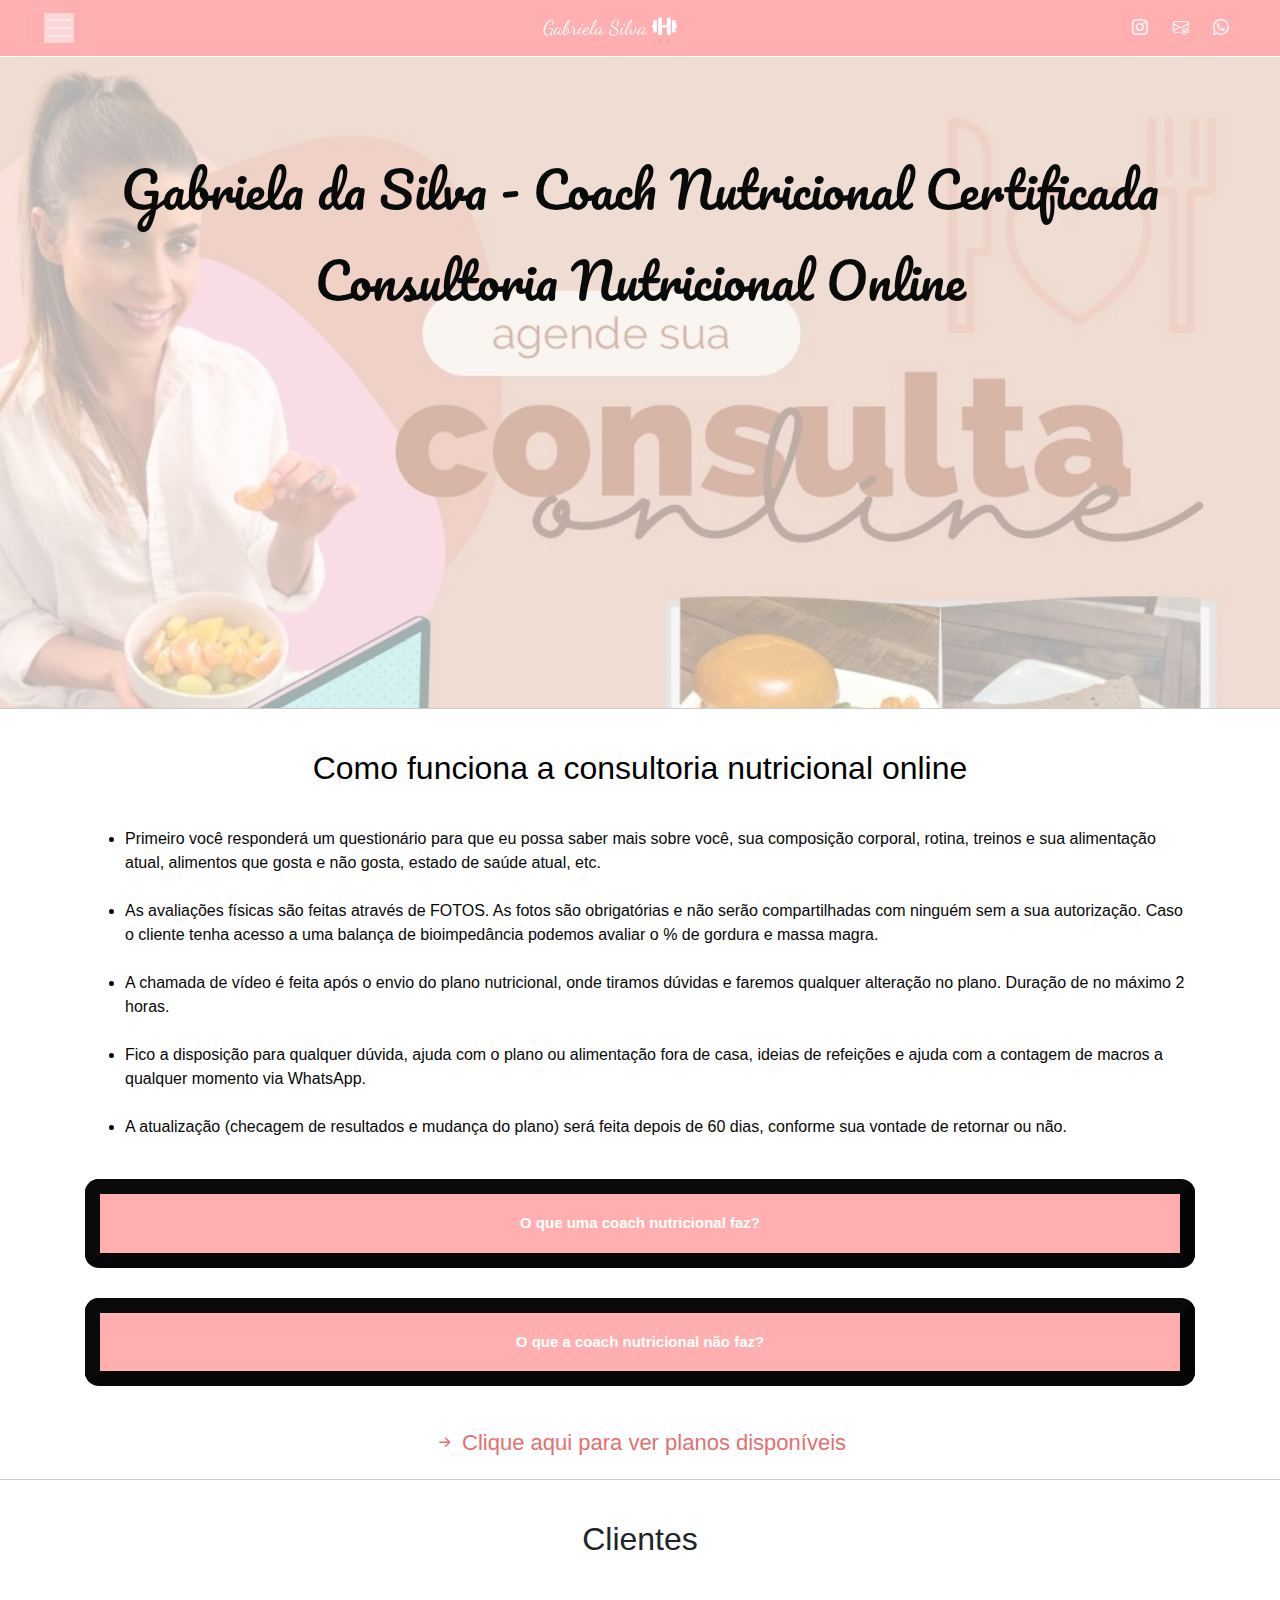
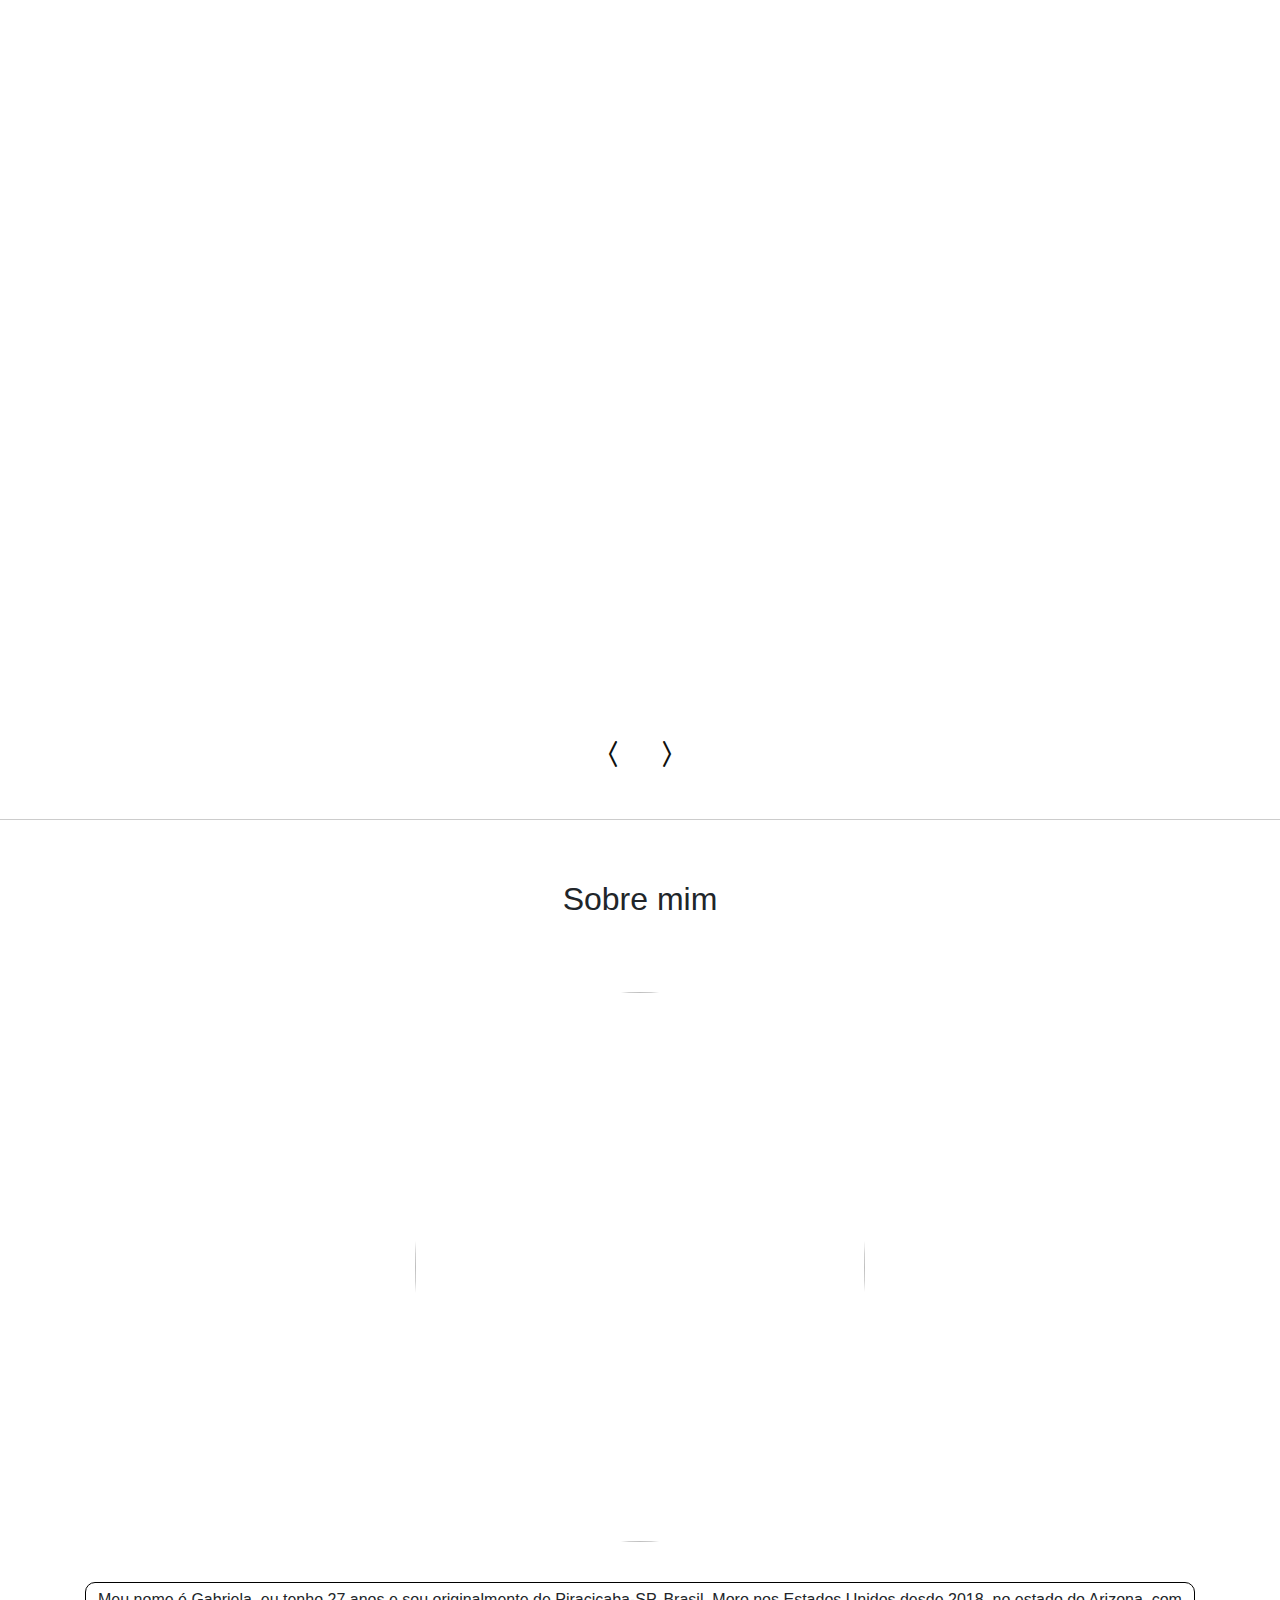
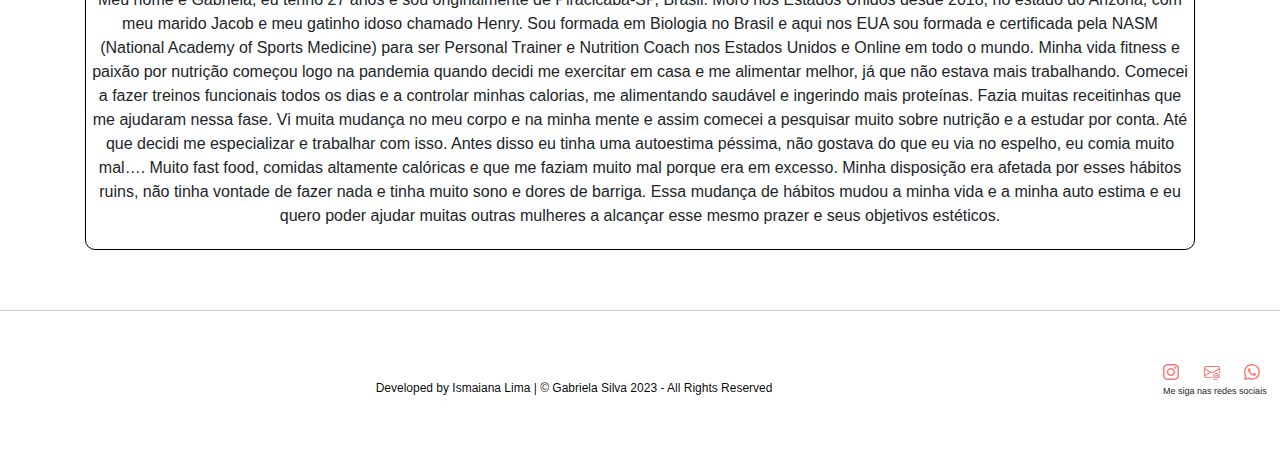
==== templates/index.html @ 866ae9b4 "photos, templates, styling updated" ====
<!DOCTYPE html>
<html lang="en">
<head>
    <meta charset="UTF-8">
    <meta http-equiv="X-UA-Compatible" content="IE=edge">
    <meta name="viewport" content="width=device-width, initial-scale=1.0">
    <title>Gabriela Silva</title>
    <link rel="stylesheet" href="https://stackpath.bootstrapcdn.com/bootstrap/4.3.1/css/bootstrap.min.css" integrity="sha384-ggOyR0iXCbMQv3Xipma34MD+dH/1fQ784/j6cY/iJTQUOhcWr7x9JvoRxT2MZw1T" crossorigin="anonymous">
    <link rel="stylesheet" href="/static/css/style.css">
    <link rel="stylesheet" href="https://cdn.jsdelivr.net/npm/bootstrap-icons@1.10.3/font/bootstrap-icons.css">
    <link rel="stylesheet" href="https://cdnjs.cloudflare.com/ajax/libs/font-awesome/5.15.3/css/all.min.css" />
    <link href="https://fonts.googleapis.com/css2?family=Pacifico&display=swap" rel="stylesheet">
    <link href="https://fonts.googleapis.com/css2?family=Dancing+Script&display=swap" rel="stylesheet">


    <script src="https://unpkg.com/@babel/standalone/babel.min.js"></script>
    <script src="https://unpkg.com/react@16/umd/react.development.js"></script>
    <script src="https://unpkg.com/react-dom@16/umd/react-dom.development.js"></script>
    <script src="https://unpkg.com/react-router-dom@5.2.0/umd/react-router-dom.js"></script>
    <script crossorigin src="https://cdnjs.cloudflare.com/ajax/libs/babel-standalone/6.26.0/babel.js"></script>

    <script src="https://cdn.jsdelivr.net/npm/bootstrap@5.3.0-alpha1/dist/js/bootstrap.min.js" integrity="sha384-mQ93GR66B00ZXjt0YO5KlohRA5SY2XofN4zfuZxLkoj1gXtW8ANNCe9d5Y3eG5eD" crossorigin="anonymous"></script>
    <script src="https://code.jquery.com/jquery-3.3.1.slim.min.js" integrity="sha384-q8i/X+965DzO0rT7abK41JStQIAqVgRVzpbzo5smXKp4YfRvH+8abtTE1Pi6jizo" crossorigin="anonymous"></script>
    <script src="https://cdn.jsdelivr.net/npm/popper.js@1.14.7/dist/umd/popper.min.js" integrity="sha384-UO2eT0CpHqdSJQ6hJty5KVphtPhzWj9WO1clHTMGa3JDZwrnQq4sF86dIHNDz0W1" crossorigin="anonymous"></script>
    <script src="https://cdn.jsdelivr.net/npm/bootstrap@4.3.1/dist/js/bootstrap.min.js" integrity="sha384-JjSmVgyd0p3pXB1rRibZUAYoIIy6OrQ6VrjIEaFf/nJGzIxFDsf4x0xIM+B07jRM" crossorigin="anonymous"></script>
    
    
    

</head>
<body>
    <div class="collapse" id="navbarToggleExternalContent">
        <div class="p-4"  style="background-color:#FFAFAF;">
          <h5 class="text-white h4">Menu</h5>
          <span class="text-muted">
          <ul class="navbar-nav">
            <li class="nav-item">
              <a class="nav-link" href="/">Home</a>
            </li>
            <li class="nav-item">
              <a class="nav-link" href="/consultoria">Consultoria</a>
            </li>
            <li class="nav-item">
                <a class="nav-link" href="/resultados">Resultados</a>
            </li>
          </ul>
    </span>
</div>
      </div>
      <nav class="navbar navbar-dark" style="margin-bottom: 100px; background-color: #FFAFAF; margin-bottom: 1px;">
       
        <div class="container-fluid">
          
          <button class="navbar-toggler" type="button" data-bs-toggle="collapse" data-bs-target="#navbarToggleExternalContent" aria-controls="navbarToggleExternalContent" aria-expanded="false" aria-label="Toggle navigation" style="background-color:#FFAFAF;">
          
            <span class="navbar-toggler-icon" style="background-color:#ffffff7e;"></span>
          </button>

          <div id="brand">Gabriela Silva <i class="fas fa-dumbbell"></i></div>

          <div id="contact">
            <a href="https://www.instagram.com/coachgabsilva/" style="margin-right: 20px;"><i class="bi bi-instagram"></i></a>
            <a href="mailto:coachgabrielasilva@gmail.com" style="margin-right: 20px;"><i class="bi bi-envelope-at"></i></a>
            <a href="https://api.whatsapp.com/send?phone=14808894642" style="margin-right: 20px;"><i class="bi bi-whatsapp"></i></a>
        </div>
        </div>
      </nav>



      <div class="homepage-introduction" style="position: relative;">
        <div class="homepage-introduction-bg"></div>
        <div id="home-page">
          <div id="homepage-introduction-title">
            <p>Gabriela da Silva - Coach Nutricional Certificada</p>
            <p>Consultoria Nutricional Online </p> 
          </div>
        </div>
      </div>
  
      <hr>


    <div class="container">

        <h2 style="text-align: center; color:rgb(0, 0, 0); margin-top: 40px; margin-bottom:40px;">Como funciona a consultoria nutricional online</h2>

        <p>
        <ul style="color:rgb(8, 8, 8);">

          <li>Primeiro você responderá um questionário para que eu possa saber mais sobre você, sua composição corporal, rotina, treinos e sua alimentação atual, 
          alimentos que gosta e não gosta, estado de saúde atual, etc.</li><br>

          <li>As avaliações físicas são feitas através de FOTOS. As fotos são obrigatórias e não serão compartilhadas com ninguém sem a sua autorização. 
          Caso o cliente tenha acesso a uma balança de bioimpedância podemos avaliar o % de gordura e massa magra.</li><br>


          <li>A chamada de vídeo é feita após o envio do plano nutricional, onde tiramos dúvidas e faremos qualquer alteração no plano. Duração de no máximo 2 horas.</li><br>

          
          <li>Fico a disposição para qualquer dúvida, ajuda com o plano ou alimentação fora de casa, ideias de refeições e ajuda com a contagem de macros a qualquer momento via WhatsApp.</li><br>

          
          <li>A atualização (checagem de resultados e mudança do plano) será feita depois de 60 dias, conforme sua vontade de retornar ou não.</li><br>


        </ul>
            </p>
        <button class="accordion"> O que uma coach nutricional faz?  </button>
        <div class="panel">
            <p style="color:rgb(0, 0, 0);">
              A coach nutricional organiza toda a sua alimentação de forma individualizada, com base em seus objetivos. 

              É construído um plano nutricional customizado com as quantidades de calorias, distribuição dos macronutrientes e micronutrientes, 
              quantidade de água e fibras individuais e organização das refeições para cada cliente. 
              
              A coach nutricional trabalha com educação alimentar, ajuda a fazer melhores escolhas na alimentação e a praticar o equilíbrio, 
              sem restrições alimentares. A coach nutricional também pode ajudar com ideias de refeições saudáveis e de baixas calorias, receitas, 
              contagem de macros em aplicativos, dicas de alimentos, lista de mercado e qualquer ajuda que você precisar com a sua dieta. 
              
            </p>
        </div>
    
  
    <button class="accordion" >O que a coach nutricional não faz? </button>
    <div class="panel">
        <p style="color:rgb(2, 2, 2);">Não trata de doenças, não prescreve medicação,
            suplementos e vitaminas.
        </p>
    </div>
    </div>
   

    <div id="plans" style="text-align: center; margin-top: 10px; font-size: 22px;">
      <i class="bi bi-arrow-right-short" style="color: #e47070;"></i> <a href="/consultoria" style="color:#e47070;">Clique aqui para ver planos disponíveis </a> 
  </div>

<hr>

<h2 style="text-align: center; margin-bottom: 90px; margin-top: 40px;">Clientes </h2>

<div class="image-container">
    <div class="slider">
      <div class="slide" style="background-image: url('static/img/client2.jpeg');"></div>
      <div class="slide" style="background-image: url('static/img/client5.jpeg');"></div>
      <div class="slide" style="background-image: url('static/img/client3.jpeg');"></div>
      <div class="slide" style="background-image: url('static/img/client4.jpeg');"></div>
      <div class="slide" style="background-image: url('static/img/client1.jpeg');"></div>
    </div>
    <div class="slider-controls">
        <button class="prev-slide"> <i class="bi bi-chevron-compact-left"></i></button>
        <button class="next-slide"> <i class="bi bi-chevron-compact-right"></i></button>
    </div>
  </div>
  
  <hr>
    
    <div class="container" style="text-align: center;">
       <h2 style="margin-bottom: 50px; margin-top: 60px;">Sobre mim</h2> <br>
       <img src="static/img/fruits.jpeg" id="aboutme-pic">
            <span id="aboutme-text">
            <p>Meu nome é Gabriela, eu tenho 27 anos e sou originalmente de Piracicaba-SP, Brasil. 
              Moro nos Estados Unidos desde 2018, no estado do Arizona, com meu marido Jacob e meu gatinho idoso chamado Henry. 
              Sou formada em Biologia no Brasil e aqui nos EUA sou formada e certificada pela NASM (National Academy of Sports Medicine) 
              para ser Personal Trainer e Nutrition Coach nos Estados Unidos e Online em todo o mundo.
               
              Minha vida fitness e paixão por nutrição começou logo na pandemia quando decidi me exercitar em casa e me alimentar melhor, já que não estava mais trabalhando. 
              Comecei a fazer treinos funcionais todos os dias e a controlar minhas calorias, me alimentando saudável e ingerindo mais proteínas. 
              Fazia muitas receitinhas que me ajudaram nessa fase. Vi muita mudança no meu corpo e na minha mente e assim comecei a pesquisar muito sobre nutrição e a estudar por conta.
               Até que decidi me especializar e trabalhar com isso. 
              Antes disso eu tinha uma autoestima péssima, não gostava do que eu via no espelho, eu comia muito mal…. 
              Muito fast food, comidas altamente calóricas e que me faziam muito mal porque era em excesso. Minha disposição era afetada por esses hábitos ruins, não tinha 
              vontade de fazer nada e tinha muito sono e dores de barriga. 
              
              Essa mudança de hábitos mudou a minha vida e a minha auto estima e eu quero poder ajudar muitas outras mulheres a alcançar esse mesmo prazer e seus objetivos estéticos.
              </p>
        </span>
            </div>
  
<hr> 

<footer>



  <div class="row justify-content-center align-items-center">
    <a href="http://ismaiana.com" class="text-center text-decoration-none" style="color :hsla(0, 0%, 0%, 0.992); margin-left: auto; font-size: 12px; "> Developed by Ismaiana Lima | © Gabriela Silva 2023 - All Rights Reserved </a>
  
    <div id="contact-footer" style="margin-left: auto; margin-right: 15px;">
      <a href="https://www.instagram.com/coachgabsilva/" style="margin-right: 20px;"><i class="bi bi-instagram"></i></a>
      <a href="mailto:coachgabrielasilva@gmail.com" style="margin-right: 20px;"><i class="bi bi-envelope-at"></i></a>
      <a href="https://api.whatsapp.com/send?phone=14808894642" style="margin-right: 20px;"><i class="bi bi-whatsapp"></i></a>
      <br>
      <p style="font-size: 9px;">Me siga nas redes sociais</p>
  </div>
  
  </div>
  
  </footer>


<script>

    const acc = document.getElementsByClassName("accordion");
    let i;
            
    for (i = 0; i < acc.length; i++) {
    const panel = acc[i].nextElementSibling;
    panel.style.display = "none";
            
    acc[i].addEventListener("click", function () {
    this.classList.toggle("active");
    if (panel.style.display === "block") {
        panel.style.display = "none";
    } else {
        panel.style.display = "block";
            }
        });
    }



   
</script>

<script src="/static/js/main.js"></script>

</body>
</html>
---- static/css/style.css ----
body {
  background-image: url('/static/img/background-body.jpg');
  background-repeat: no-repeat;
  background-size: cover;
  background-attachment: fixed;  
  }


.accordion {
    background-color: #FFAFAF;
    color: white;
    cursor: pointer;
    padding: 18px;
    width: 100%;
    border: none;
    text-align: center;
    outline: none;
    font-size: 15px;
    font-weight: 600;
    transition: 0.4s;
    border-top: 1em solid rgb(10, 10, 10);
    border-bottom: 1em solid rgb(7, 7, 7);
    border-left: 1em solid rgb(10, 10, 10);
    border-right: 1em solid rgb(5, 5, 5);
    border-radius: 14px;
    margin-bottom: 30px;
      }

.accordion:hover {

  background-color: rgb(251, 255, 226);
  color:black;

}

#aboutme-pic {

  width: 450px;
  height: 550px;
  display: flex;
  margin-left: auto;
  margin-right: auto;
  margin-bottom: 30px;
  border-radius: 60%;

}

#aboutme-text {

    display: inline-block;
    border: 1px solid black;
    border-radius: 10px;
    padding: 5px;
    margin: 5px;
    margin-bottom: 60px;
    margin-top: 40px;
    margin-left: auto;
    margin-right: auto;
    display: flex;

}

.plans .plan:not(:first-child) {
    display: none;
  }


.card.plan {
    position: relative;
    width: 350px;
    height: 550px;
    margin: 10px;
    padding: 20px;
    border: 1px solid #ccc;
    border-radius: 10px;
    display: flex;
    flex-direction: column;
    justify-content: space-between;
    box-shadow: 0px 0px 10px rgba(0, 0, 0, 0.1);

  }
  

.select-plan {
    position: absolute;
    left: calc(50% + 270px);
    top: 50%;
    transform: translateY(-50%);
    cursor: pointer;
    z-index: 1;
    background-color: #ffffff;
}


  
.plans {
    display: flex;
    justify-content: center;
    align-items: center;
    height: 100vh;
    overflow-x: hidden; 
    margin-top: -60px;
  }

.google-form {
    position: absolute;
    bottom: 0;
    right: 0;
    left: 0;
    margin-bottom: 20px;
    margin-left: 60px;
    margin-right: 60px;
    background-color: rgb(255, 255, 255);
    
  
  }

.google-form a {

    color: #e47070;
   
  }

#bibi {

    color: #e47070;
  }

#contact a {

    color: aliceblue;
}

#contact a :hover{

  color: #e47070;
}

.image-container {
    width: 750px;
    height: 750px;
    position: relative;
    overflow: hidden;
    text-align: center;
    display: flex;
    align-items: center;
    margin-left: auto;
    margin-right: auto;
  }
  
  
.slider {
    display: flex;
    height: 100%;
    width: calc(100% * 5);
    position: absolute;
    top: 0;
    left: 0;
    transition: all 1s ease-in-out;
    

  }
  
.slide {
    width: calc(100% / 5);
    height: 88%;
    width: 80%;
    background-size: cover;
    background-position: center;
  }
  
.slider-controls {
    position: absolute;
    bottom: 20px;
    left: 50%;
    transform: translateX(-50%);
  }
  
.slider-controls button {
    background-color: transparent;
    border: none;
    color: #111010;
    font-size: 2em;
    padding: 0 10px;
  }
  
.slider-controls button:focus {
    outline: none;
  }
  
.prev-slide {
    float: left;
  }
  
.next-slide {
    float: right;
  }
  

#homepage-introduction-title {

  color: rgb(9, 10, 10);
  margin-bottom: 390px;
  font-family: 'Pacifico', cursive;
  opacity: 100%;
  text-align: center;
  padding-top: 95px;
  font-size: 50px;

}


.homepage-introduction-bg {

   position:absolute;
   top: 0; 
   width: 100%; 
   height: 651px; 
   z-index: -1; 
   background-image: url('/static/img/template.jpeg');
   background-repeat: no-repeat;
   background-size: cover;
   background-position:fixed;
   opacity: 0.4;


}

#contact-footer a {

  color: rgb(248, 121, 121); 
}

#contact-footer a :hover { 

  color: rgb(15, 15, 15); 
}

.review-form {

  border: 1px solid rgba(0, 0, 0, 0.486);
  background-color: #ffffff65;
  margin-left: 500px;
  margin-right: 500px;


}

#send_review {
 
  margin-bottom: 30px; 
  background-color: rgb(255, 255, 255);


}

#send_review:hover {

  font-size: 17px;
  background-color: rgb(230, 188, 219);
}

footer {

  margin-bottom: 50px;
  margin-top: 50px;

}


hr {

  border: none;
  border-top: 1px solid #ccc;
  margin: 20px 0;
}

.photo-clients {

  
  width: 550px;
  height: 550px;
  display: flex;
  margin-left: auto;
  margin-right: auto;

}

.hidden {
  display: none;
}

#brand {
  background: rgb(255, 255, 255);
  background-clip: text;
  -webkit-background-clip: text; 
  text-fill-color: transparent;
  -webkit-text-fill-color: transparent; 
  font-family: 'Dancing Script', cursive;
  font-size: 20px;
  
}


#show-more-btn {

 
margin-left: auto;
margin-right: auto;
background-color: #ffffff;
display: flex;

}

#quote {

  font-family: serif;
  font-size: 1em;
  display: inline-block;
  transform: scaleX(1);
}

#quote2::before {
 
  display: inline-block;
  font-size: 1em;
  transform: scaleX(-1);
}
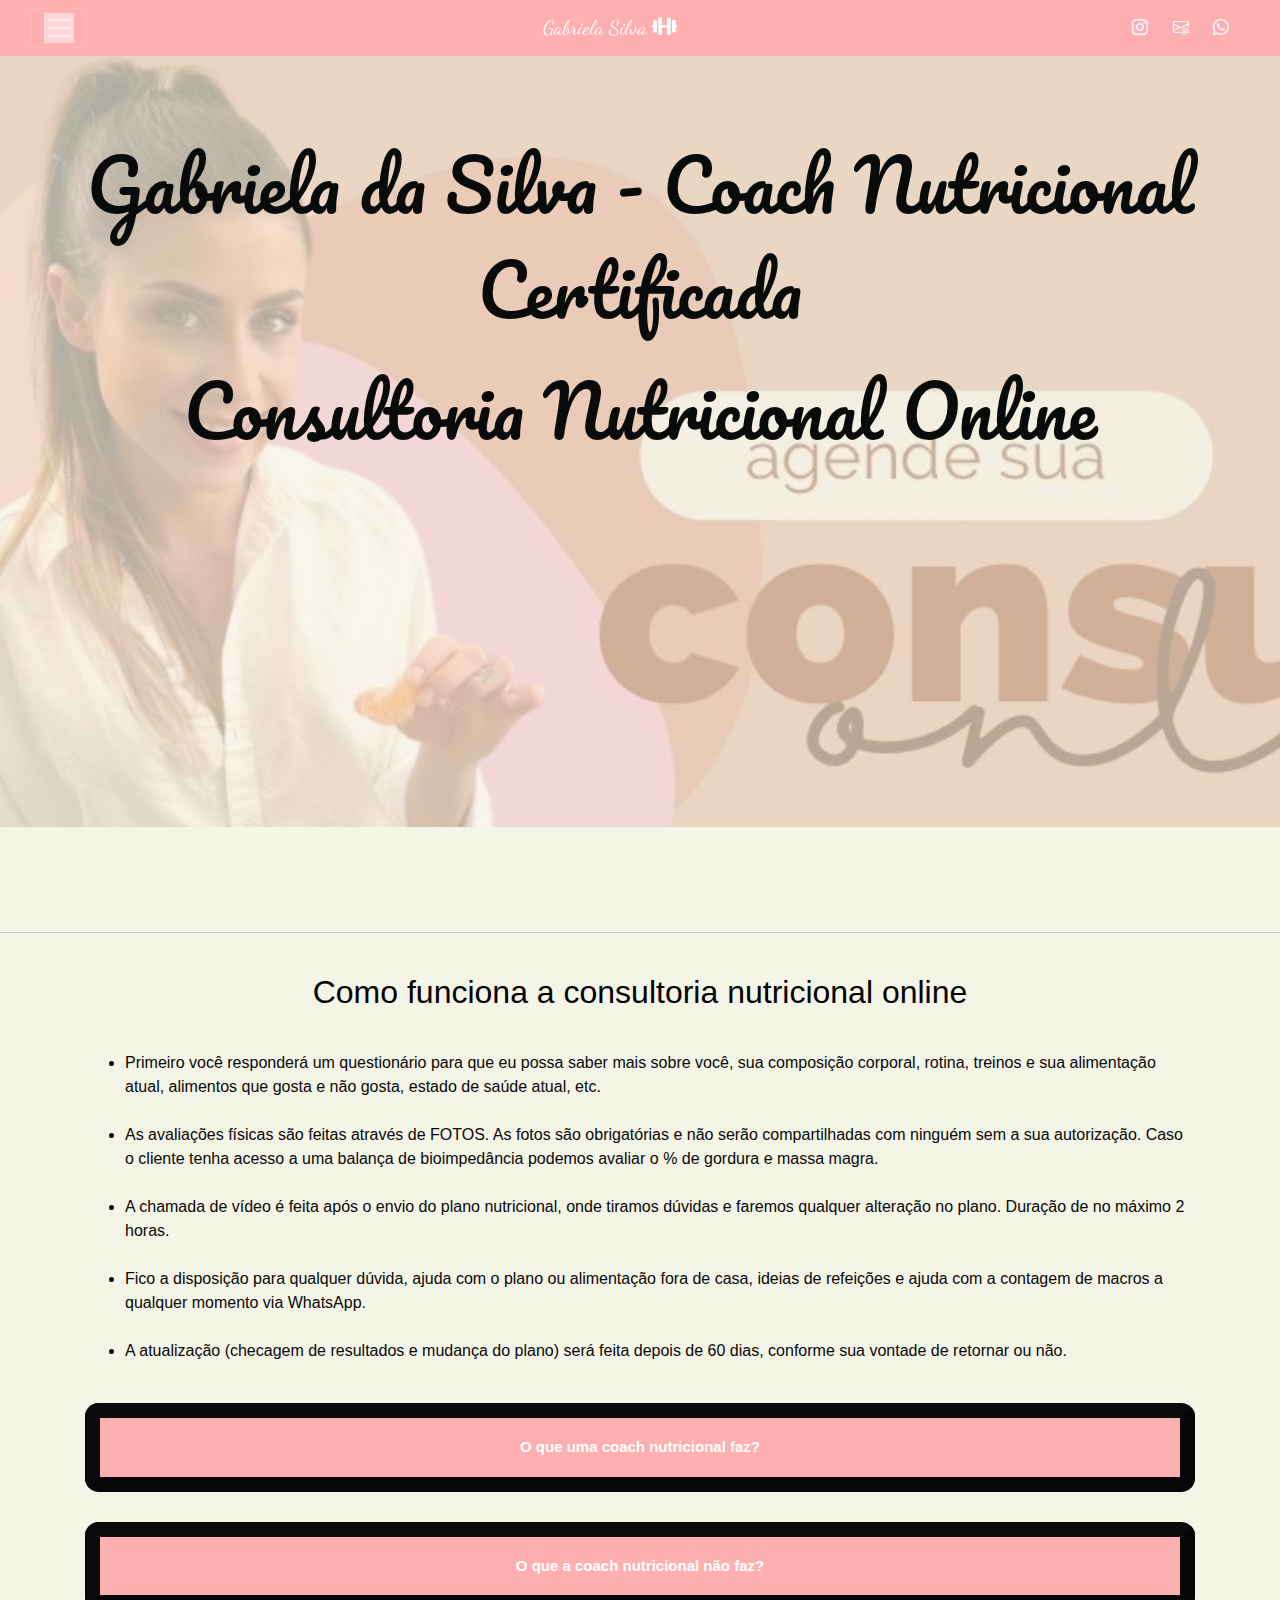
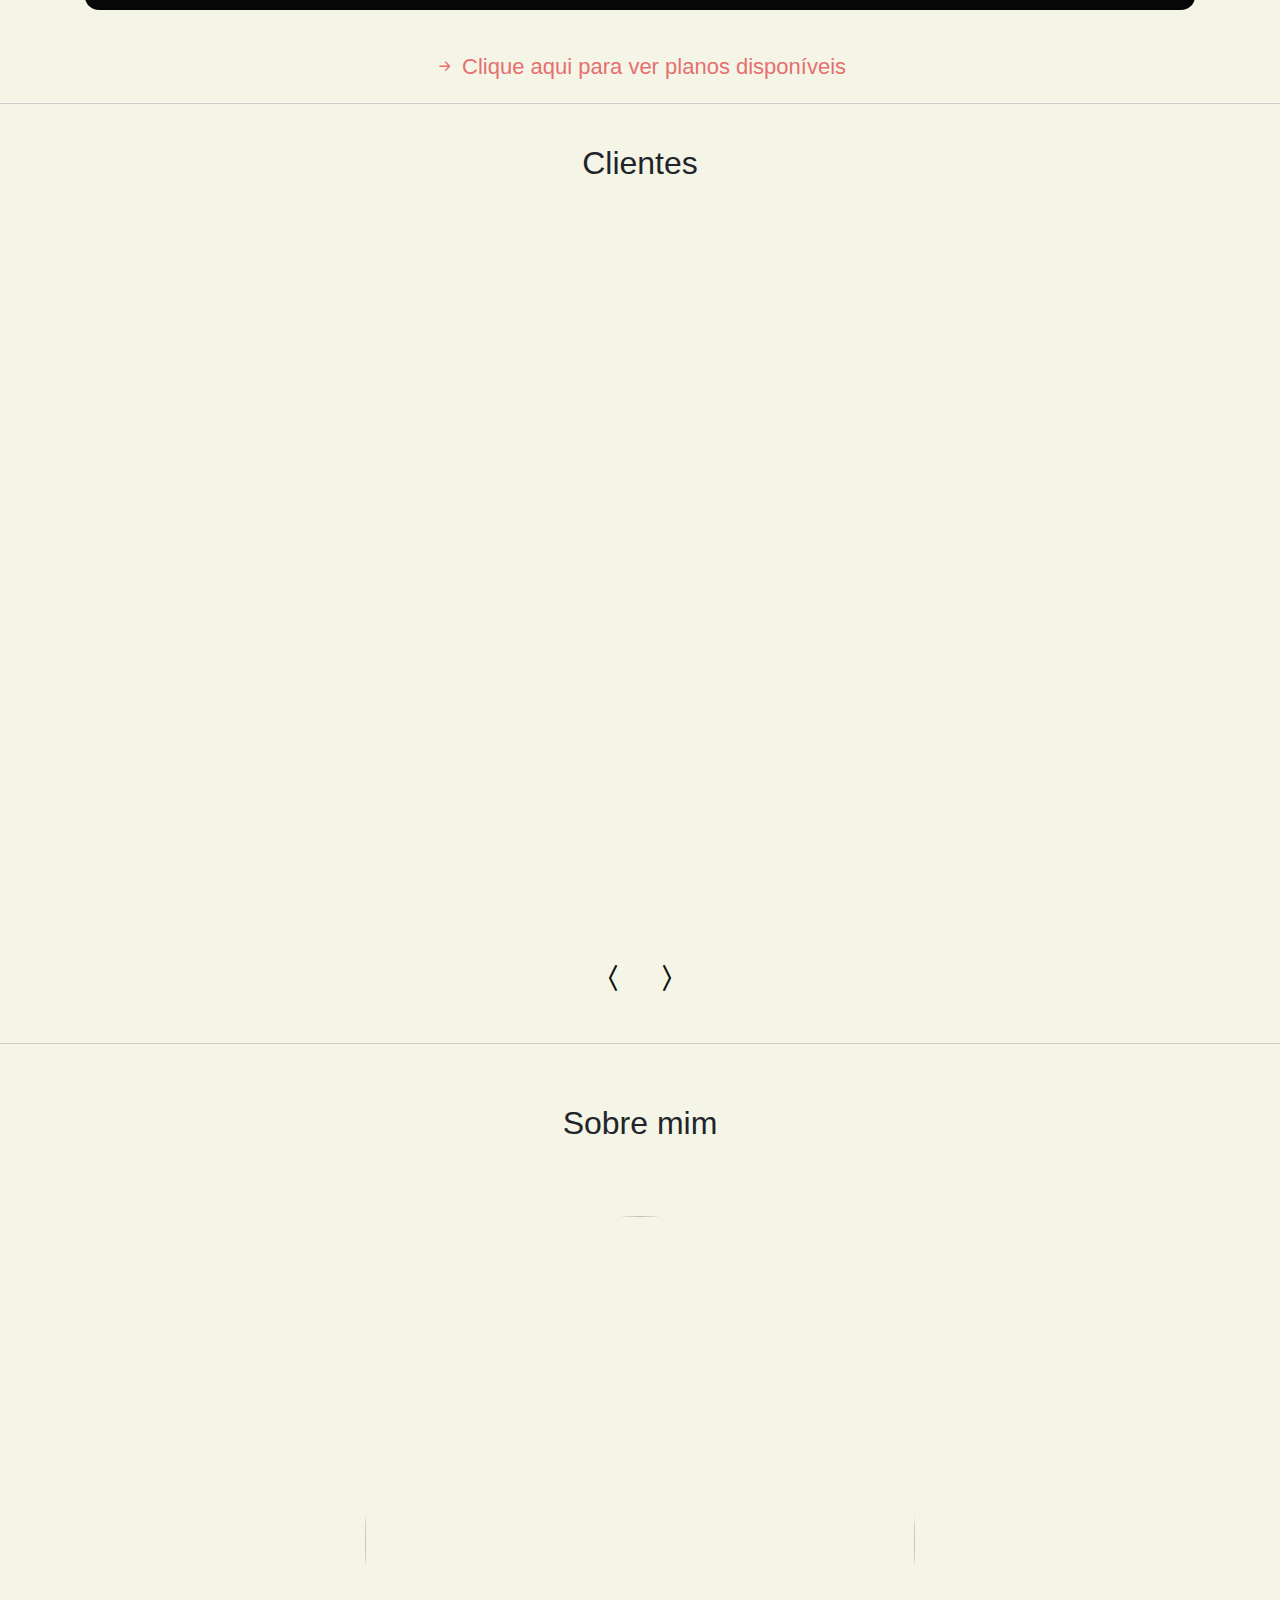
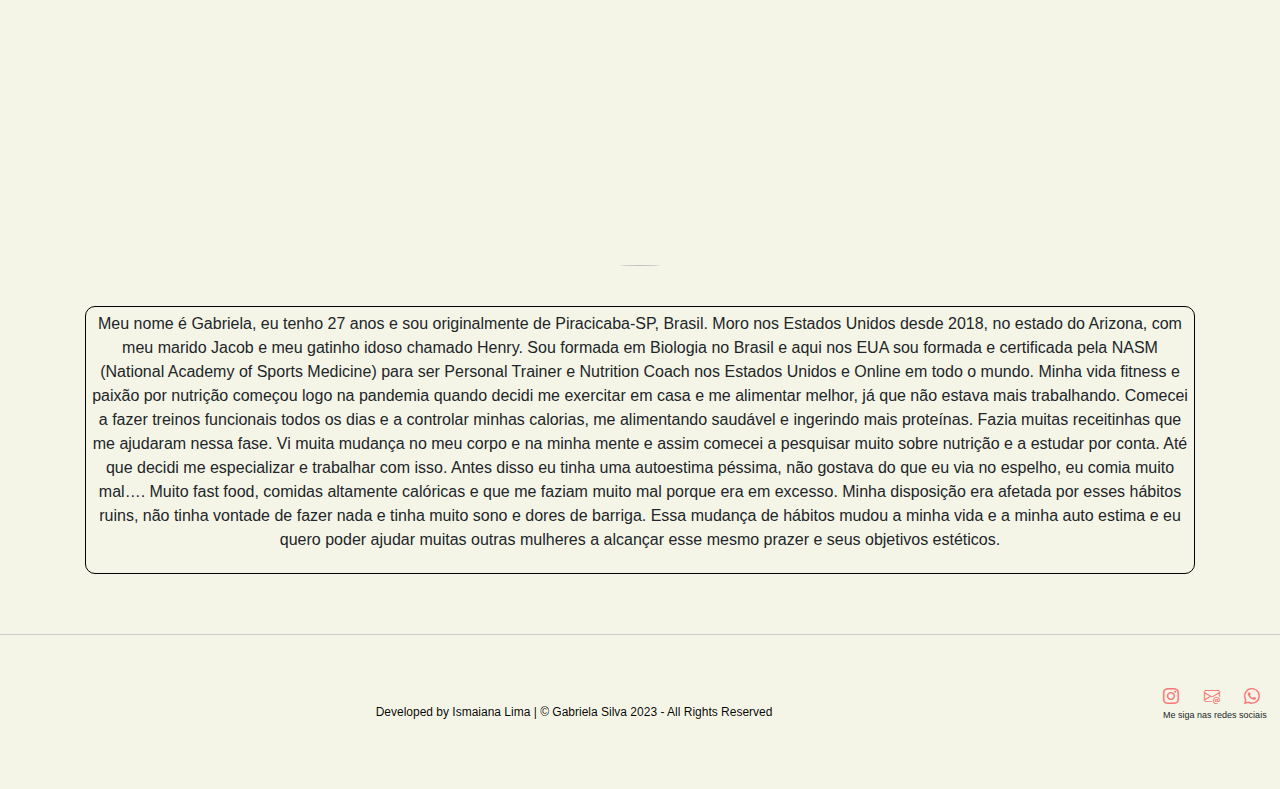
==== commit 5d92dd28: "crud updated, password reset done, api sendgrid add, styling" ====
--- a/templates/index.html
+++ b/templates/index.html
@@ -66,8 +66,6 @@
         </div>
       </nav>
 
-
-
       <div class="homepage-introduction" style="position: relative;">
         <div class="homepage-introduction-bg"></div>
         <div id="home-page">
@@ -77,14 +75,10 @@
           </div>
         </div>
       </div>
-  
       <hr>
-
-
     <div class="container">
 
         <h2 style="text-align: center; color:rgb(0, 0, 0); margin-top: 40px; margin-bottom:40px;">Como funciona a consultoria nutricional online</h2>
-
         <p>
         <ul style="color:rgb(8, 8, 8);">
 
@@ -129,14 +123,11 @@
         </p>
     </div>
     </div>
-   
 
     <div id="plans" style="text-align: center; margin-top: 10px; font-size: 22px;">
       <i class="bi bi-arrow-right-short" style="color: #e47070;"></i> <a href="/consultoria" style="color:#e47070;">Clique aqui para ver planos disponíveis </a> 
   </div>
-
 <hr>
-
 <h2 style="text-align: center; margin-bottom: 90px; margin-top: 40px;">Clientes </h2>
 
 <div class="image-container">
--- a/static/css/style.css
+++ b/static/css/style.css
@@ -1,10 +1,6 @@
 body {
-  background-image: url('/static/img/background-body.jpg');
-  background-repeat: no-repeat;
-  background-size: cover;
-  background-attachment: fixed;  
-  }
-
+ background-color: rgb(245, 245, 231);
+  }
 
 .accordion {
     background-color: #FFAFAF;
@@ -35,8 +31,8 @@
 
 #aboutme-pic {
 
-  width: 450px;
-  height: 550px;
+  width: 550px;
+  height: 650px;
   display: flex;
   margin-left: auto;
   margin-right: auto;
@@ -60,6 +56,7 @@
 
 }
 
+
 .plans .plan:not(:first-child) {
     display: none;
   }
@@ -75,7 +72,6 @@
     border-radius: 10px;
     display: flex;
     flex-direction: column;
-    justify-content: space-between;
     box-shadow: 0px 0px 10px rgba(0, 0, 0, 0.1);
 
   }
@@ -100,7 +96,1049 @@
     height: 100vh;
     overflow-x: hidden; 
     margin-top: -60px;
-  }
+}
+
+.google-form {
+    position: absolute;
+    bottom: 0;
+    right: 0;
+    left: 0;
+    margin-bottom: 20px;
+    margin-left: 60px;
+    margin-right: 60px;
+    background-color: rgb(255, 255, 255);
+    
+  
+  }
+
+.google-form a {
+
+    color: #e47070;
+   
+  }
+
+#bibi {
+
+    color: #e47070;
+  }
+
+#contact a {
+
+    color: aliceblue;
+}
+
+#contact a :hover{
+
+  color: #e47070;
+}
+
+.image-container {
+    width: 750px;
+    height: 750px;
+    position: relative;
+    overflow: hidden;
+    text-align: center;
+    display: flex;
+    align-items: center;
+    margin-left: auto;
+    margin-right: auto;
+  }
+  
+  
+.slider {
+    display: flex;
+    height: 100%;
+    width: calc(100% * 5);
+    position: absolute;
+    top: 0;
+    left: 0;
+    transition: all 1s ease-in-out;
+    
+
+  }
+  
+.slide {
+    width: calc(100% / 5);
+    height: 88%;
+    width: 80%;
+    background-size: cover;
+    background-position: center;
+  }
+  
+.slider-controls {
+    position: absolute;
+    bottom: 20px;
+    left: 50%;
+    transform: translateX(-50%);
+  }
+  
+.slider-controls button {
+    background-color: transparent;
+    border: none;
+    color: #111010;
+    font-size: 2em;
+    padding: 0 10px;
+  }
+  
+.slider-controls button:focus {
+    outline: none;
+  }
+  
+.prev-slide {
+    float: left;
+  }
+  
+.next-slide {
+    float: right;
+  }
+  
+
+#homepage-introduction-title {
+
+  color: rgb(9, 10, 10);
+  margin-bottom: 469px;
+  margin-top: -20px;
+  font-family: 'Pacifico', cursive;
+  opacity: 100%;
+  text-align: center;
+  padding-top: 95px;
+  font-size: 70px;
+
+}
+
+
+.homepage-introduction-bg {
+
+   position:absolute;
+   top: 0; 
+   width: 100%; 
+   height: 790px; 
+   z-index: -1; 
+   background-image: url('/static/img/template.jpeg');
+   background-repeat: no-repeat;
+   background-size: cover;
+   background-position:fixed;
+   opacity: 0.4;
+
+
+}
+
+#contact-footer a {
+
+  color: rgb(248, 121, 121); 
+}
+
+#contact-footer a :hover { 
+
+  color: rgb(15, 15, 15); 
+}
+
+.review-form {
+
+  border: 1px solid rgba(0, 0, 0, 0.486);
+  background-color: #ffffff65;
+  margin-left: 500px;
+  margin-right: 500px;
+
+
+}
+
+#send_review {
+ 
+  margin-bottom: 30px; 
+  background-color: rgb(255, 255, 255);
+
+
+}
+
+#send_review:hover {
+
+  font-size: 17px;
+  background-color: rgb(230, 188, 219);
+}
+
+footer {
+
+  margin-bottom: 50px;
+  margin-top: 50px;
+
+}
+
+
+hr {
+
+  border: none;
+  border-top: 1px solid #ccc;
+  margin: 20px 0;
+}
+
+.photo-clients {
+
+  width: 550px;
+  height: 550px;
+  display: flex;
+  margin-left: auto;
+  margin-right: auto;
+
+}
+
+.hidden {
+  display: none;
+}
+
+#brand {
+  background: rgb(255, 255, 255);
+  background-clip: text;
+  -webkit-background-clip: text; 
+  text-fill-color: transparent;
+  -webkit-text-fill-color: transparent; 
+  font-family: 'Dancing Script', cursive;
+  font-size: 20px;
+  
+}
+
+
+#show-more-btn {
+
+margin-left: auto;
+margin-right: auto;
+background-color: #ffffff;
+display: flex;
+
+}
+
+#quote {
+
+  font-family: serif;
+  font-size: 1em;
+  display: inline-block;
+  transform: scaleX(1);
+}
+
+#quote2::before {
+ 
+  display: inline-block;
+  font-size: 1em;
+  transform: scaleX(-1);
+}
+
+#photo-upload {
+
+  display: flex;
+  justify-content: center;
+  align-items: center;
+  margin-bottom: 15px;
+
+}
+  
+
+
+
+
+
+
+
+
+
+
+
+
+
+
+
+
+
+
+
+@media only screen and (max-width: 600px){
+  
+  .accordion {
+    background-color: #FFAFAF;
+    color: white;
+    cursor: pointer;
+    padding: 18px;
+    width: 100%;
+    border: none;
+    text-align: center;
+    outline: none;
+    font-size: 15px;
+    font-weight: 600;
+    transition: 0.4s;
+    border-top: 1em solid rgb(10, 10, 10);
+    border-bottom: 1em solid rgb(7, 7, 7);
+    border-left: 1em solid rgb(10, 10, 10);
+    border-right: 1em solid rgb(5, 5, 5);
+    border-radius: 14px;
+    margin-bottom: 30px;
+      }
+
+.accordion:hover {
+
+  background-color: rgb(251, 255, 226);
+  color:black;
+
+}
+
+#aboutme-pic {
+
+  width: 370px;
+  height: 450px;
+  display: flex;
+  margin-left: auto;
+  margin-right: auto;
+  margin-bottom: 30px;
+  border-radius: 60%;
+
+}
+
+#aboutme-text {
+
+    display: inline-block;
+    border: 1px solid black;
+    border-radius: 10px;
+    padding: 5px;
+    margin: 5px;
+    margin-bottom: 60px;
+    margin-top: 40px;
+    margin-left: auto;
+    margin-right: auto;
+    display: flex;
+
+}
+
+
+.plans .plan:not(:first-child) {
+    display: none;
+  }
+
+
+.card.plan {
+    position: relative;
+    width: 350px;
+    height: 550px;
+    margin: 10px;
+    padding: 20px;
+    border: 1px solid #ccc;
+    border-radius: 10px;
+    display: flex;
+    flex-direction: column;
+    box-shadow: 0px 0px 10px rgba(0, 0, 0, 0.1);
+
+  }
+  
+
+.select-plan {
+    position: absolute;
+    left: calc(50% + 270px);
+    top: 50%;
+    transform: translateY(-50%);
+    cursor: pointer;
+    z-index: 1;
+    background-color: #ffffff;
+}
+
+
+  
+.plans {
+    display: flex;
+    justify-content: center;
+    align-items: center;
+    height: 100vh;
+    overflow-x: hidden; 
+    margin-top: -60px;
+}
+
+.google-form {
+    position: absolute;
+    bottom: 0;
+    right: 0;
+    left: 0;
+    margin-bottom: 20px;
+    margin-left: 60px;
+    margin-right: 60px;
+    background-color: rgb(255, 255, 255);
+    
+  
+  }
+
+.google-form a {
+
+    color: #e47070;
+   
+  }
+
+#bibi {
+
+    color: #e47070;
+  }
+
+#contact a {
+
+    color: aliceblue;
+}
+
+#contact a :hover{
+
+  color: #e47070;
+}
+
+.image-container {
+
+    width: 380px;
+    height: 390px;
+    position: relative;
+    overflow: hidden;
+    text-align: center;
+    display: flex;
+    align-items: center;
+    margin-left: auto;
+    margin-right: auto;
+   
+  }
+  
+  
+.slider {
+    display: flex;
+    height: 100%;
+    width: calc(100% * 5);
+    position: absolute;
+    top: 0;
+    left: 0;
+    transition: all 1s ease-in-out;
+    
+
+  }
+  
+.slide {
+    width: calc(100% / 5);
+    height: 88%;
+    width: 80%;
+    background-size: cover;
+    background-position: center;
+  }
+  
+.slider-controls {
+    position: absolute;
+    left: 50%;
+    transform: translateX(-50%);
+    margin-bottom: -35px;
+  }
+  
+.slider-controls button {
+    background-color: transparent;
+    border: none;
+    color: #111010;
+    font-size: 2em;
+    padding: 0 10px;
+ 
+  }
+  
+.slider-controls button:focus {
+    outline: none;
+  }
+  
+.prev-slide {
+    float: left;
+  }
+  
+.next-slide {
+    float: right;
+  }
+  
+
+#homepage-introduction-title {
+
+  color: rgb(9, 10, 10);
+  margin-bottom: 42px;
+  font-family: 'Pacifico', cursive;
+  opacity: 100%;
+  text-align: center;
+  padding-top: 95px;
+  font-size: 30px;
+
+}
+
+
+.homepage-introduction-bg {
+
+   position:absolute;
+   top: 0; 
+   width: 100%; 
+   height: 287px; 
+   z-index: -1; 
+   background-image: url('/static/img/template.jpeg');
+   background-repeat: no-repeat;
+   background-size: cover;
+   background-position:fixed;
+   opacity: 0.4;
+
+
+}
+
+#contact-footer a {
+
+  color: rgb(248, 121, 121); 
+}
+
+#contact-footer a :hover { 
+
+  color: rgb(15, 15, 15); 
+}
+
+.review-form {
+
+  border: 1px solid rgba(0, 0, 0, 0.486);
+  background-color: #ffffff65;
+  margin-left: 500px;
+  margin-right: 500px;
+
+
+}
+
+#send_review {
+ 
+  margin-bottom: 30px; 
+  background-color: rgb(255, 255, 255);
+
+
+}
+
+#send_review:hover {
+
+  font-size: 17px;
+  background-color: rgb(230, 188, 219);
+}
+
+footer {
+
+  margin-bottom: 50px;
+  margin-top: 50px;
+
+}
+
+
+hr {
+
+  border: none;
+  border-top: 1px solid #ccc;
+  margin: 20px 0;
+}
+
+.photo-clients {
+
+  width: 380px;
+  height: 380px;
+  display: flex;
+  margin-left: auto;
+  margin-right: auto;
+
+}
+
+.hidden {
+  display: none;
+}
+
+#brand {
+  background: rgb(255, 255, 255);
+  background-clip: text;
+  -webkit-background-clip: text; 
+  text-fill-color: transparent;
+  -webkit-text-fill-color: transparent; 
+  font-family: 'Dancing Script', cursive;
+  font-size: 15px;
+  
+}
+
+
+#show-more-btn {
+
+margin-left: auto;
+margin-right: auto;
+background-color: #ffffff;
+display: flex;
+
+}
+
+#quote {
+
+  font-family: serif;
+  font-size: 1em;
+  display: inline-block;
+  transform: scaleX(1);
+}
+
+#quote2::before {
+ 
+  display: inline-block;
+  font-size: 1em;
+  transform: scaleX(-1);
+}
+
+#photo-upload {
+
+  display: flex;
+  justify-content: center;
+  align-items: center;
+  margin-bottom: 15px;
+
+}
+
+
+}
+
+
+
+
+
+
+
+
+/* working on this one -tablets */
+
+@media only screen and (max-width: 768px) and (orientation: portrait) {
+
+  .accordion {
+    background-color: #FFAFAF;
+    color: white;
+    cursor: pointer;
+    padding: 18px;
+    width: 100%;
+    border: none;
+    text-align: center;
+    outline: none;
+    font-size: 15px;
+    font-weight: 600;
+    transition: 0.4s;
+    border-top: 1em solid rgb(10, 10, 10);
+    border-bottom: 1em solid rgb(7, 7, 7);
+    border-left: 1em solid rgb(10, 10, 10);
+    border-right: 1em solid rgb(5, 5, 5);
+    border-radius: 14px;
+    margin-bottom: 30px;
+      }
+
+.accordion:hover {
+
+  background-color: rgb(251, 255, 226);
+  color:black;
+
+}
+
+#aboutme-pic {
+
+  width: 370px;
+  height: 450px;
+  display: flex;
+  margin-left: auto;
+  margin-right: auto;
+  margin-bottom: 30px;
+  border-radius: 60%;
+
+}
+
+#aboutme-text {
+
+    display: inline-block;
+    border: 1px solid black;
+    border-radius: 10px;
+    padding: 5px;
+    margin: 5px;
+    margin-bottom: 60px;
+    margin-top: 40px;
+    margin-left: auto;
+    margin-right: auto;
+    display: flex;
+
+}
+
+
+.plans .plan:not(:first-child) {
+    display: none;
+  }
+
+
+.card.plan {
+    position: relative;
+    width: 350px;
+    height: 550px;
+    margin: 10px;
+    padding: 20px;
+    border: 1px solid #ccc;
+    border-radius: 10px;
+    display: flex;
+    flex-direction: column;
+    box-shadow: 0px 0px 10px rgba(0, 0, 0, 0.1);
+
+  }
+  
+
+.select-plan {
+    position: absolute;
+    left: calc(50% + 270px);
+    top: 50%;
+    transform: translateY(-50%);
+    cursor: pointer;
+    z-index: 1;
+    background-color: #ffffff;
+}
+
+
+  
+.plans {
+    display: flex;
+    justify-content: center;
+    align-items: center;
+    height: 100vh;
+    overflow-x: hidden; 
+    margin-top: -60px;
+}
+
+.google-form {
+    position: absolute;
+    bottom: 0;
+    right: 0;
+    left: 0;
+    margin-bottom: 20px;
+    margin-left: 60px;
+    margin-right: 60px;
+    background-color: rgb(255, 255, 255);
+    
+  
+  }
+
+.google-form a {
+
+    color: #e47070;
+   
+  }
+
+#bibi {
+
+    color: #e47070;
+  }
+
+#contact a {
+
+    color: aliceblue;
+}
+
+#contact a :hover{
+
+  color: #e47070;
+}
+
+.image-container {
+
+    width: 380px;
+    height: 380px;
+    position: relative;
+    overflow: hidden;
+    text-align: center;
+    display: flex;
+    align-items: center;
+    margin-left: auto;
+    margin-right: auto;
+   
+  }
+  
+  
+.slider {
+    display: flex;
+    height: 100%;
+    width: calc(100% * 5);
+    position: absolute;
+    top: 0;
+    left: 0;
+    transition: all 1s ease-in-out;
+    
+
+  }
+  
+.slide {
+    width: calc(100% / 5);
+    height: 88%;
+    width: 80%;
+    background-size: cover;
+    background-position: center;
+  }
+  
+.slider-controls {
+    position: absolute;
+    left: 50%;
+    transform: translateX(-50%);
+    margin-bottom: -35px;
+  }
+  
+.slider-controls button {
+    background-color: transparent;
+    border: none;
+    color: #111010;
+    font-size: 2em;
+    padding: 0 10px;
+ 
+  }
+  
+.slider-controls button:focus {
+    outline: none;
+  }
+  
+.prev-slide {
+    float: left;
+  }
+  
+.next-slide {
+    float: right;
+  }
+  
+
+#homepage-introduction-title {
+
+  color: rgb(9, 10, 10);
+  margin-bottom: 42px;
+  font-family: 'Pacifico', cursive;
+  opacity: 100%;
+  text-align: center;
+  padding-top: 95px;
+  font-size: 30px;
+
+}
+
+
+.homepage-introduction-bg {
+
+   position:absolute;
+   top: 0; 
+   width: 100%; 
+   height: 287px; 
+   z-index: -1; 
+   background-image: url('/static/img/template.jpeg');
+   background-repeat: no-repeat;
+   background-size: cover;
+   background-position:fixed;
+   opacity: 0.4;
+
+
+}
+
+#contact-footer a {
+
+  color: rgb(248, 121, 121); 
+}
+
+#contact-footer a :hover { 
+
+  color: rgb(15, 15, 15); 
+}
+
+.review-form {
+
+  border: 1px solid rgba(0, 0, 0, 0.486);
+  background-color: #ffffff65;
+  margin-left: 500px;
+  margin-right: 500px;
+
+
+}
+
+#send_review {
+ 
+  margin-bottom: 30px; 
+  background-color: rgb(255, 255, 255);
+
+
+}
+
+#send_review:hover {
+
+  font-size: 17px;
+  background-color: rgb(230, 188, 219);
+}
+
+footer {
+
+  margin-bottom: 50px;
+  margin-top: 50px;
+
+}
+
+
+hr {
+
+  border: none;
+  border-top: 1px solid #ccc;
+  margin: 20px 0;
+}
+
+.photo-clients {
+
+  width: 380px;
+  height: 380px;
+  display: flex;
+  margin-left: auto;
+  margin-right: auto;
+
+}
+
+.hidden {
+  display: none;
+}
+
+#brand {
+  background: rgb(255, 255, 255);
+  background-clip: text;
+  -webkit-background-clip: text; 
+  text-fill-color: transparent;
+  -webkit-text-fill-color: transparent; 
+  font-family: 'Dancing Script', cursive;
+  font-size: 15px;
+  
+}
+
+
+#show-more-btn {
+
+margin-left: auto;
+margin-right: auto;
+background-color: #ffffff;
+display: flex;
+
+}
+
+#quote {
+
+  font-family: serif;
+  font-size: 1em;
+  display: inline-block;
+  transform: scaleX(1);
+}
+
+#quote2::before {
+ 
+  display: inline-block;
+  font-size: 1em;
+  transform: scaleX(-1);
+}
+
+#photo-upload {
+
+  display: flex;
+  justify-content: center;
+  align-items: center;
+  margin-bottom: 15px;
+
+}
+  
+}
+
+
+
+
+
+
+
+
+
+
+ /* Tablets landscape  */
+
+
+@media only screen and (min-width: 769px) and (max-width: 1024px) and (orientation: landscape) {
+ 
+  .accordion {
+    background-color: #FFAFAF;
+    color: white;
+    cursor: pointer;
+    padding: 18px;
+    width: 100%;
+    border: none;
+    text-align: center;
+    outline: none;
+    font-size: 15px;
+    font-weight: 600;
+    transition: 0.4s;
+    border-top: 1em solid rgb(10, 10, 10);
+    border-bottom: 1em solid rgb(7, 7, 7);
+    border-left: 1em solid rgb(10, 10, 10);
+    border-right: 1em solid rgb(5, 5, 5);
+    border-radius: 14px;
+    margin-bottom: 30px;
+      }
+
+.accordion:hover {
+
+  background-color: rgb(251, 255, 226);
+  color:black;
+
+}
+
+#aboutme-pic {
+
+  width: 450px;
+  height: 550px;
+  display: flex;
+  margin-left: auto;
+  margin-right: auto;
+  margin-bottom: 30px;
+  border-radius: 60%;
+
+}
+
+#aboutme-text {
+
+    display: inline-block;
+    border: 1px solid black;
+    border-radius: 10px;
+    padding: 5px;
+    margin: 5px;
+    margin-bottom: 60px;
+    margin-top: 40px;
+    margin-left: auto;
+    margin-right: auto;
+    display: flex;
+
+}
+
+
+.plans .plan:not(:first-child) {
+    display: none;
+  }
+
+
+.card.plan {
+    position: relative;
+    width: 350px;
+    height: 550px;
+    margin: 10px;
+    padding: 20px;
+    border: 1px solid #ccc;
+    border-radius: 10px;
+    display: flex;
+    flex-direction: column;
+    box-shadow: 0px 0px 10px rgba(0, 0, 0, 0.1);
+
+  }
+  
+
+.select-plan {
+    position: absolute;
+    left: calc(50% + 270px);
+    top: 50%;
+    transform: translateY(-50%);
+    cursor: pointer;
+    z-index: 1;
+    background-color: #ffffff;
+}
+
+
+  
+.plans {
+    display: flex;
+    justify-content: center;
+    align-items: center;
+    height: 100vh;
+    overflow-x: hidden; 
+    margin-top: -60px;
+}
 
 .google-form {
     position: absolute;
@@ -277,9 +1315,8 @@
 
 .photo-clients {
 
-  
-  width: 550px;
-  height: 550px;
+  width: 380px;
+  height: 380px;
   display: flex;
   margin-left: auto;
   margin-right: auto;
@@ -304,7 +1341,6 @@
 
 #show-more-btn {
 
- 
 margin-left: auto;
 margin-right: auto;
 background-color: #ffffff;
@@ -325,4 +1361,1044 @@
   display: inline-block;
   font-size: 1em;
   transform: scaleX(-1);
+}
+
+#photo-upload {
+
+  display: flex;
+  justify-content: center;
+  align-items: center;
+  margin-bottom: 15px;
+
+}
+
+
+}
+
+
+
+
+
+
+
+
+
+/* When screen change from portrait to lanscape - phones */
+
+@media only screen and (max-width: 767px) and (orientation: landscape) {
+
+  .accordion {
+    background-color: #FFAFAF;
+    color: white;
+    cursor: pointer;
+    padding: 18px;
+    width: 100%;
+    border: none;
+    text-align: center;
+    outline: none;
+    font-size: 15px;
+    font-weight: 600;
+    transition: 0.4s;
+    border-top: 1em solid rgb(10, 10, 10);
+    border-bottom: 1em solid rgb(7, 7, 7);
+    border-left: 1em solid rgb(10, 10, 10);
+    border-right: 1em solid rgb(5, 5, 5);
+    border-radius: 14px;
+    margin-bottom: 30px;
+      }
+
+.accordion:hover {
+
+  background-color: rgb(251, 255, 226);
+  color:black;
+
+}
+
+#aboutme-pic {
+
+  width: 450px;
+  height: 550px;
+  display: flex;
+  margin-left: auto;
+  margin-right: auto;
+  margin-bottom: 30px;
+  border-radius: 60%;
+
+}
+
+#aboutme-text {
+
+    display: inline-block;
+    border: 1px solid black;
+    border-radius: 10px;
+    padding: 5px;
+    margin: 5px;
+    margin-bottom: 60px;
+    margin-top: 40px;
+    margin-left: auto;
+    margin-right: auto;
+    display: flex;
+
+}
+
+
+.plans .plan:not(:first-child) {
+    display: none;
+  }
+
+
+.card.plan {
+    position: relative;
+    width: 350px;
+    height: 550px;
+    margin: 10px;
+    padding: 20px;
+    border: 1px solid #ccc;
+    border-radius: 10px;
+    display: flex;
+    flex-direction: column;
+    box-shadow: 0px 0px 10px rgba(0, 0, 0, 0.1);
+
+  }
+  
+
+.select-plan {
+    position: absolute;
+    left: calc(50% + 270px);
+    top: 50%;
+    transform: translateY(-50%);
+    cursor: pointer;
+    z-index: 1;
+    background-color: #ffffff;
+}
+
+
+  
+.plans {
+    display: flex;
+    justify-content: center;
+    align-items: center;
+    height: 100vh;
+    overflow-x: hidden; 
+    margin-top: -60px;
+}
+
+.google-form {
+    position: absolute;
+    bottom: 0;
+    right: 0;
+    left: 0;
+    margin-bottom: 20px;
+    margin-left: 60px;
+    margin-right: 60px;
+    background-color: rgb(255, 255, 255);
+    
+  
+  }
+
+.google-form a {
+
+    color: #e47070;
+   
+  }
+
+#bibi {
+
+    color: #e47070;
+  }
+
+#contact a {
+
+    color: aliceblue;
+}
+
+#contact a :hover{
+
+  color: #e47070;
+}
+
+.image-container {
+    width: 750px;
+    height: 750px;
+    position: relative;
+    overflow: hidden;
+    text-align: center;
+    display: flex;
+    align-items: center;
+    margin-left: auto;
+    margin-right: auto;
+  }
+  
+  
+.slider {
+    display: flex;
+    height: 100%;
+    width: calc(100% * 5);
+    position: absolute;
+    top: 0;
+    left: 0;
+    transition: all 1s ease-in-out;
+    
+
+  }
+  
+.slide {
+    width: calc(100% / 5);
+    height: 88%;
+    width: 80%;
+    background-size: cover;
+    background-position: center;
+  }
+  
+.slider-controls {
+    position: absolute;
+    bottom: 20px;
+    left: 50%;
+    transform: translateX(-50%);
+  }
+  
+.slider-controls button {
+    background-color: transparent;
+    border: none;
+    color: #111010;
+    font-size: 2em;
+    padding: 0 10px;
+  }
+  
+.slider-controls button:focus {
+    outline: none;
+  }
+  
+.prev-slide {
+    float: left;
+  }
+  
+.next-slide {
+    float: right;
+  }
+  
+
+#homepage-introduction-title {
+
+  color: rgb(9, 10, 10);
+  margin-bottom: 390px;
+  font-family: 'Pacifico', cursive;
+  opacity: 100%;
+  text-align: center;
+  padding-top: 95px;
+  font-size: 50px;
+
+}
+
+
+.homepage-introduction-bg {
+
+   position:absolute;
+   top: 0; 
+   width: 100%; 
+   height: 651px; 
+   z-index: -1; 
+   background-image: url('/static/img/template.jpeg');
+   background-repeat: no-repeat;
+   background-size: cover;
+   background-position:fixed;
+   opacity: 0.4;
+
+
+}
+
+#contact-footer a {
+
+  color: rgb(248, 121, 121); 
+}
+
+#contact-footer a :hover { 
+
+  color: rgb(15, 15, 15); 
+}
+
+.review-form {
+
+  border: 1px solid rgba(0, 0, 0, 0.486);
+  background-color: #ffffff65;
+  margin-left: 500px;
+  margin-right: 500px;
+
+
+}
+
+#send_review {
+ 
+  margin-bottom: 30px; 
+  background-color: rgb(255, 255, 255);
+
+
+}
+
+#send_review:hover {
+
+  font-size: 17px;
+  background-color: rgb(230, 188, 219);
+}
+
+footer {
+
+  margin-bottom: 50px;
+  margin-top: 50px;
+
+}
+
+
+hr {
+
+  border: none;
+  border-top: 1px solid #ccc;
+  margin: 20px 0;
+}
+
+.photo-clients {
+
+  width: 380px;
+  height: 380px;
+  display: flex;
+  margin-left: auto;
+  margin-right: auto;
+
+}
+
+.hidden {
+  display: none;
+}
+
+#brand {
+  background: rgb(255, 255, 255);
+  background-clip: text;
+  -webkit-background-clip: text; 
+  text-fill-color: transparent;
+  -webkit-text-fill-color: transparent; 
+  font-family: 'Dancing Script', cursive;
+  font-size: 20px;
+  
+}
+
+
+#show-more-btn {
+
+margin-left: auto;
+margin-right: auto;
+background-color: #ffffff;
+display: flex;
+
+}
+
+#quote {
+
+  font-family: serif;
+  font-size: 1em;
+  display: inline-block;
+  transform: scaleX(1);
+}
+
+#quote2::before {
+ 
+  display: inline-block;
+  font-size: 1em;
+  transform: scaleX(-1);
+}
+
+#photo-upload {
+
+  display: flex;
+  justify-content: center;
+  align-items: center;
+  margin-bottom: 15px;
+
+}
+
+  
+}
+
+
+
+/* Portrait desktop -DONE */
+
+@media only screen and (min-width: 900px) and (max-width: 1366px) and (orientation: portrait) {
+
+
+  .accordion {
+    background-color: #FFAFAF;
+    color: white;
+    cursor: pointer;
+    padding: 18px;
+    width: 100%;
+    border: none; 
+    text-align: center; 
+    outline: none;
+    font-size: 15px;
+    font-weight: 600;
+    transition: 0.4s;
+    border-top: 1em solid rgb(10, 10, 10);
+    border-bottom: 1em solid rgb(7, 7, 7);
+    border-left: 1em solid rgb(10, 10, 10);
+    border-right: 1em solid rgb(5, 5, 5);
+    border-radius: 14px;
+    margin-bottom: 30px;
+      }
+
+.accordion:hover {
+
+  background-color: rgb(251, 255, 226);
+  color:black;
+
+}
+
+#aboutme-pic {
+
+  width: 650px;
+  height: 800px;
+  display: flex;
+  margin-left: auto;
+  margin-right: auto;
+  margin-bottom: 30px;
+  border-radius: 60%;
+
+}
+
+#aboutme-text {
+
+    display: inline-block;
+    border: 1px solid black;
+    border-radius: 10px;
+    padding: 5px;
+    margin: 5px;
+    margin-bottom: 60px;
+    margin-top: 40px;
+    margin-left: auto;
+    margin-right: auto;
+    display: flex;
+
+}
+
+
+.plans .plan:not(:first-child) {
+    display: none;
+  }
+
+
+.card.plan {
+    position: relative;
+    width: 450px;
+    height: 750px;
+    margin: 10px;
+    padding: 20px;
+    border: 1px solid #ccc;
+    border-radius: 10px;
+    display: flex;
+    flex-direction: column;
+    box-shadow: 0px 0px 10px rgba(0, 0, 0, 0.1);
+    margin-top: -500px;
+ 
+
+  }
+  
+
+.select-plan {
+    position: absolute;
+    left: calc(50% + 270px);
+    top: 50%;
+    transform: translateY(-50%);
+    cursor: pointer;
+    z-index: 1;
+    background-color: #ffffff;
+}
+
+
+  
+.plans {
+    display: flex;
+    justify-content: center;
+    align-items: center;
+    height: 100vh;
+    overflow-x: hidden; 
+    margin-top: -60px;
+}
+
+.google-form {
+    position: absolute;
+    bottom: 0;
+    right: 0;
+    left: 0;
+    margin-bottom: 20px;
+    margin-left: 60px;
+    margin-right: 60px;
+    background-color: rgb(255, 255, 255);
+    
+  
+  }
+
+.google-form a {
+
+    color: #e47070;
+   
+  }
+
+#bibi {
+
+    color: #e47070;
+  }
+
+#contact a {
+
+    color: aliceblue;
+}
+
+#contact a :hover{
+
+  color: #e47070;
+}
+
+.image-container {
+    width: 750px;
+    height: 750px;
+    position: relative;
+    overflow: hidden;
+    text-align: center;
+    display: flex;
+    align-items: center;
+    margin-left: auto;
+    margin-right: auto;
+  }
+  
+  
+.slider {
+    display: flex;
+    height: 100%;
+    width: calc(100% * 5);
+    position: absolute;
+    top: 0;
+    left: 0;
+    transition: all 1s ease-in-out;
+    
+
+  }
+  
+.slide {
+    width: calc(100% / 5);
+    height: 88%;
+    width: 80%;
+    background-size: cover;
+    background-position: center;
+  }
+  
+.slider-controls {
+    position: absolute;
+    bottom: 20px;
+    left: 50%;
+    transform: translateX(-50%);
+  }
+  
+.slider-controls button {
+    background-color: transparent;
+    border: none;
+    color: #111010;
+    font-size: 2em;
+    padding: 0 10px;
+  }
+  
+.slider-controls button:focus {
+    outline: none;
+  }
+  
+.prev-slide {
+    float: left;
+  }
+  
+.next-slide {
+    float: right;
+  }
+  
+
+#homepage-introduction-title {
+
+  color: rgb(9, 10, 10);
+  margin-bottom: 300px;
+  font-family: 'Pacifico', cursive;
+  opacity: 100%;
+  text-align: center;
+  padding-top: 95px;
+  font-size: 50px;
+
+}
+
+
+.homepage-introduction-bg {
+
+   position:absolute;
+   top: 0; 
+   width: 100%; 
+   height: 561px; 
+   z-index: -1; 
+   background-image: url('/static/img/template.jpeg');
+   background-repeat: no-repeat;
+   background-size: cover;
+   background-position:fixed;
+   opacity: 0.4;
+
+
+}
+
+#contact-footer a {
+
+  color: rgb(248, 121, 121); 
+}
+
+#contact-footer a :hover { 
+
+  color: rgb(15, 15, 15); 
+}
+
+.review-form {
+
+  border: 1px solid rgba(0, 0, 0, 0.486);
+  background-color: #ffffff65;
+  margin-left: 500px;
+  margin-right: 500px;
+
+
+}
+
+#send_review {
+ 
+  margin-bottom: 30px; 
+  background-color: rgb(255, 255, 255);
+
+
+}
+
+#send_review:hover {
+
+  font-size: 17px;
+  background-color: rgb(230, 188, 219);
+}
+
+footer {
+
+  margin-bottom: 50px;
+  margin-top: 50px;
+
+}
+
+
+hr {
+
+  border: none;
+  border-top: 1px solid #ccc;
+  margin: 20px 0;
+}
+
+.photo-clients {
+
+  width: 650px;
+  height: 650px;
+  display: flex;
+  margin-left: auto;
+  margin-right: auto;
+
+}
+
+.hidden {
+  display: none;
+}
+
+#brand {
+  background: rgb(255, 255, 255);
+  background-clip: text;
+  -webkit-background-clip: text; 
+  text-fill-color: transparent;
+  -webkit-text-fill-color: transparent; 
+  font-family: 'Dancing Script', cursive;
+  font-size: 20px;
+  
+}
+
+
+#show-more-btn {
+
+margin-left: auto;
+margin-right: auto;
+background-color: #ffffff;
+display: flex;
+
+}
+
+#quote {
+
+  font-family: serif;
+  font-size: 1em;
+  display: inline-block;
+  transform: scaleX(1);
+}
+
+#quote2::before {
+ 
+  display: inline-block;
+  font-size: 1em;
+  transform: scaleX(-1);
+}
+
+#photo-upload {
+
+  display: flex;
+  justify-content: center;
+  align-items: center;
+  margin-bottom: 15px;
+
+}
+
+
+}
+
+
+
+
+
+
+
+ /*iPhone SE */
+@media only screen and (max-width: 375px) {
+
+
+  .accordion {
+    background-color: #FFAFAF;
+    color: white;
+    cursor: pointer;
+    padding: 18px;
+    width: 100%;
+    border: none;
+    text-align: center;
+    outline: none;
+    font-size: 15px;
+    font-weight: 600;
+    transition: 0.4s;
+    border-top: 1em solid rgb(10, 10, 10);
+    border-bottom: 1em solid rgb(7, 7, 7);
+    border-left: 1em solid rgb(10, 10, 10);
+    border-right: 1em solid rgb(5, 5, 5);
+    border-radius: 14px;
+    margin-bottom: 30px;
+      }
+
+.accordion:hover {
+
+  background-color: rgb(251, 255, 226);
+  color:black;
+
+}
+
+#aboutme-pic {
+
+  width: 350px;
+  height: 480px;
+  display: flex;
+  margin-left: auto;
+  margin-right: auto;
+  margin-bottom: 30px;
+  border-radius: 60%;
+
+}
+
+#aboutme-text {
+
+    display: inline-block;
+    border: 1px solid black;
+    border-radius: 10px;
+    padding: 5px;
+    margin: 5px;
+    margin-bottom: 60px;
+    margin-top: 40px;
+    margin-left: auto;
+    margin-right: auto;
+    display: flex;
+
+}
+
+
+.plans .plan:not(:first-child) {
+    display: none;
+  }
+
+
+.card.plan {
+    position: relative;
+    width: 350px;
+    height: 550px;
+    margin: 10px;
+    padding: 20px;
+    border: 1px solid #ccc;
+    border-radius: 10px;
+    display: flex;
+    flex-direction: column;
+    box-shadow: 0px 0px 10px rgba(0, 0, 0, 0.1);
+    margin-top: 50px;
+
+  }
+  
+
+.select-plan {
+    position: absolute;
+    left: calc(50% + 270px);
+    top: 50%;
+    transform: translateY(-50%);
+    cursor: pointer;
+    z-index: 1;
+    background-color: #ffffff;
+}
+
+
+  
+.plans {
+    display: flex;
+    justify-content: center;
+    align-items: center;
+    height: 100vh;
+    overflow-x: hidden; 
+    margin-top: -60px;
+}
+
+.google-form {
+    position: absolute;
+    bottom: 0;
+    right: 0;
+    left: 0;
+    margin-bottom: 20px;
+    margin-left: 60px;
+    margin-right: 60px;
+    background-color: rgb(255, 255, 255);
+    
+  
+  }
+
+.google-form a {
+
+    color: #e47070;
+   
+  }
+
+#bibi {
+
+    color: #e47070;
+  }
+
+#contact a {
+
+    color: aliceblue;
+}
+
+#contact a :hover{
+
+  color: #e47070;
+}
+
+.image-container {
+
+    width: 380px;
+    height: 420px;
+    position: relative;
+    overflow: hidden;
+    text-align: center;
+    display: flex;
+    align-items: center;
+    margin-left: auto;
+    margin-right: auto;
+   
+  }
+  
+  
+.slider {
+    display: flex;
+    height: 100%;
+    width: calc(100% * 5);
+    position: absolute;
+    top: 0;
+    left: 0;
+    transition: all 1s ease-in-out;
+    
+
+  }
+  
+.slide {
+    width: calc(100% / 5);
+    height: 88%;
+    width: 80%;
+    background-size: cover;
+    background-position: center;
+  }
+  
+.slider-controls {
+    position: absolute;
+    left: 50%;
+    transform: translateX(-50%);
+    margin-bottom: -35px;
+  }
+  
+.slider-controls button {
+    background-color: transparent;
+    border: none;
+    color: #111010;
+    font-size: 2em;
+    padding: 0 10px;
+ 
+  }
+  
+.slider-controls button:focus {
+    outline: none;
+  }
+  
+.prev-slide {
+    float: left;
+  }
+  
+.next-slide {
+    float: right;
+  }
+  
+
+#homepage-introduction-title {
+
+  color: rgb(9, 10, 10);
+  margin-bottom: 1px;
+  font-family: 'Pacifico', cursive;
+  opacity: 100%;
+  text-align: center;
+  padding-top: 95px;
+  font-size: 30px;
+
+}
+
+
+.homepage-introduction-bg {
+
+   position:absolute;
+   top: 0; 
+   width: 100%; 
+   height: 310px; 
+   z-index: -1; 
+   background-image: url('/static/img/template.jpeg');
+   background-repeat: no-repeat;
+   background-size: cover;
+   background-position:fixed;
+   opacity: 0.4;
+
+
+}
+
+#contact-footer a {
+
+  color: rgb(248, 121, 121); 
+}
+
+#contact-footer a :hover { 
+
+  color: rgb(15, 15, 15); 
+}
+
+.review-form {
+
+  border: 1px solid rgba(0, 0, 0, 0.486);
+  background-color: #ffffff65;
+  margin-left: 500px;
+  margin-right: 500px;
+
+
+}
+
+#send_review {
+ 
+  margin-bottom: 30px; 
+  background-color: rgb(255, 255, 255);
+
+
+}
+
+#send_review:hover {
+
+  font-size: 17px;
+  background-color: rgb(230, 188, 219);
+}
+
+footer {
+
+  margin-bottom: 50px;
+  margin-top: 50px;
+
+}
+
+
+hr {
+
+  border: none;
+  border-top: 1px solid #ccc;
+  margin: 20px 0;
+}
+
+.photo-clients {
+
+  width: 330px;
+  height: 330px;
+  display: flex;
+  margin-left: auto;
+  margin-right: auto;
+
+}
+
+.hidden {
+  display: none;
+}
+
+#brand {
+  background: rgb(255, 255, 255);
+  background-clip: text;
+  -webkit-background-clip: text; 
+  text-fill-color: transparent;
+  -webkit-text-fill-color: transparent; 
+  font-family: 'Dancing Script', cursive;
+  font-size: 15px;
+  
+}
+
+
+#show-more-btn {
+
+margin-left: auto;
+margin-right: auto;
+background-color: #ffffff;
+display: flex;
+
+}
+
+#quote {
+
+  font-family: serif;
+  font-size: 1em;
+  display: inline-block;
+  transform: scaleX(1);
+}
+
+#quote2::before {
+ 
+  display: inline-block;
+  font-size: 1em;
+  transform: scaleX(-1);
+}
+
+#photo-upload {
+
+  display: flex;
+  justify-content: center;
+  align-items: center;
+  margin-bottom: 15px;
+
+ 
+}
+
 }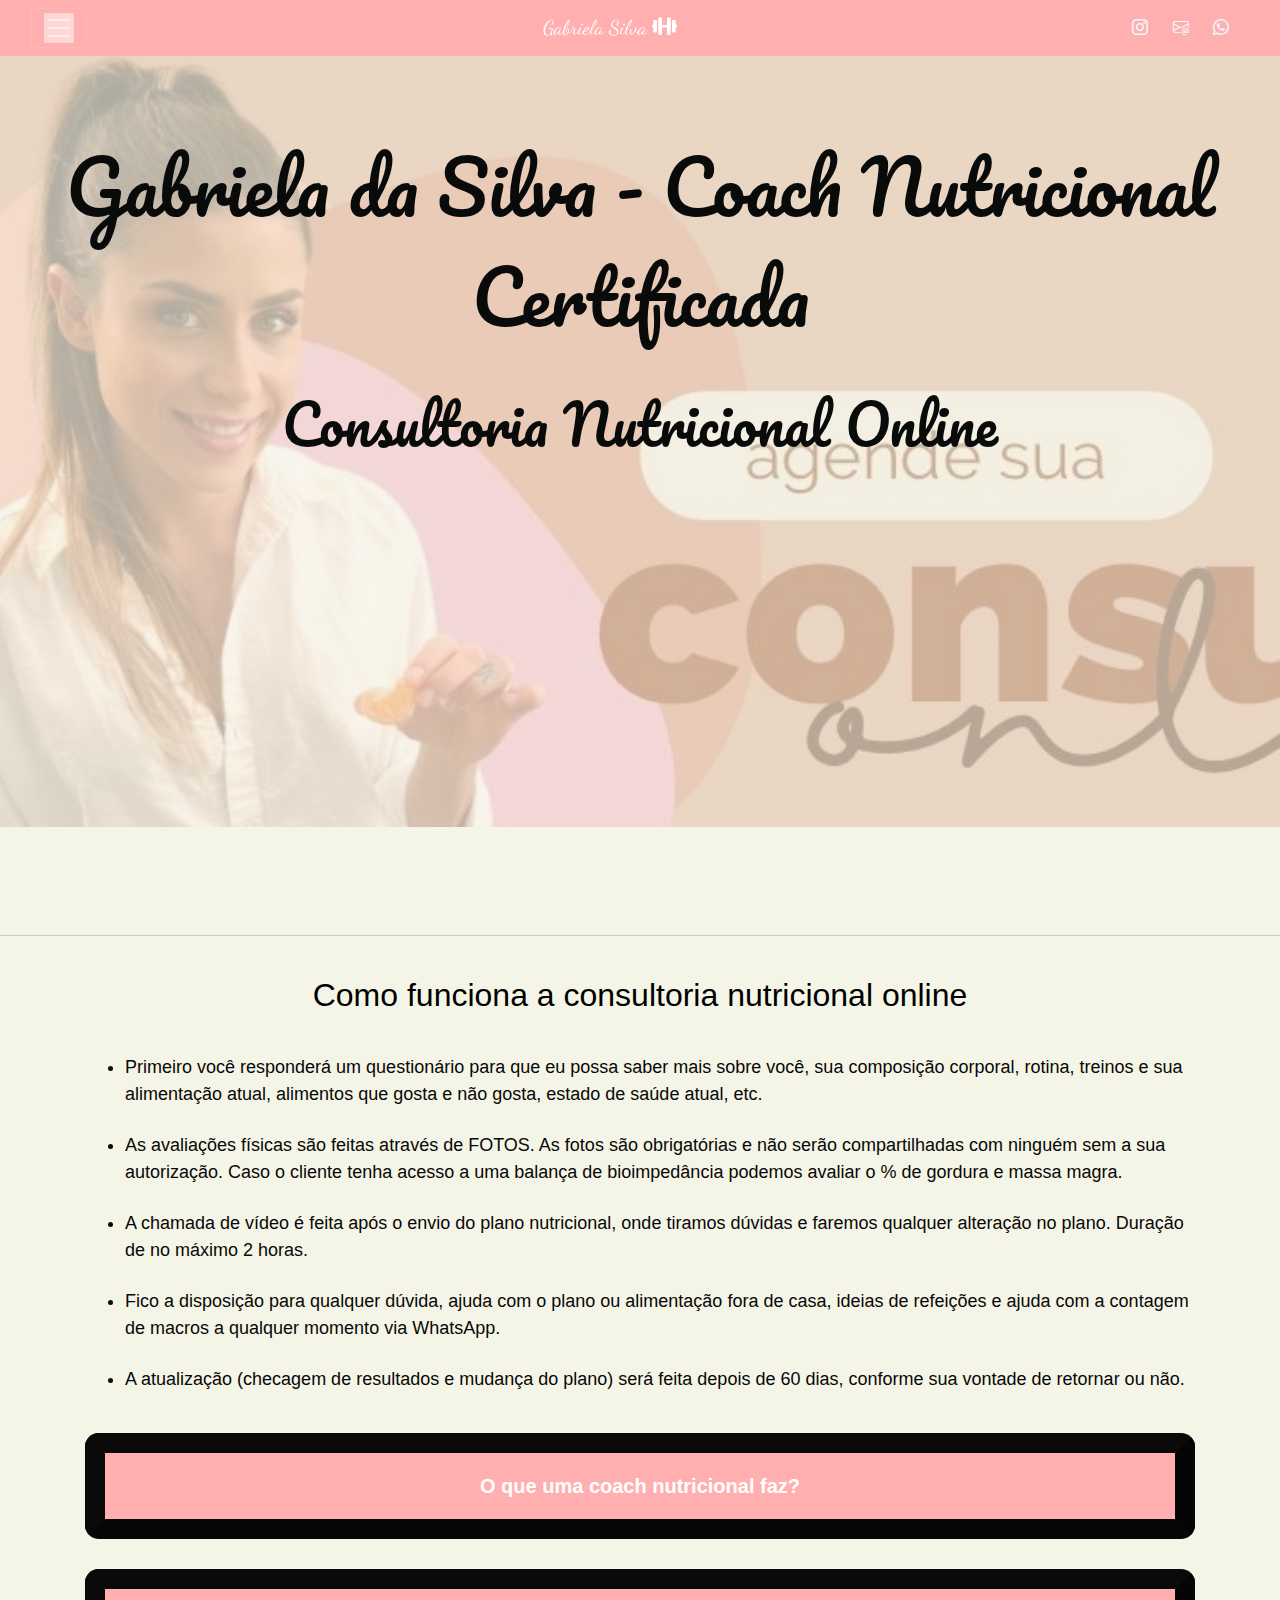
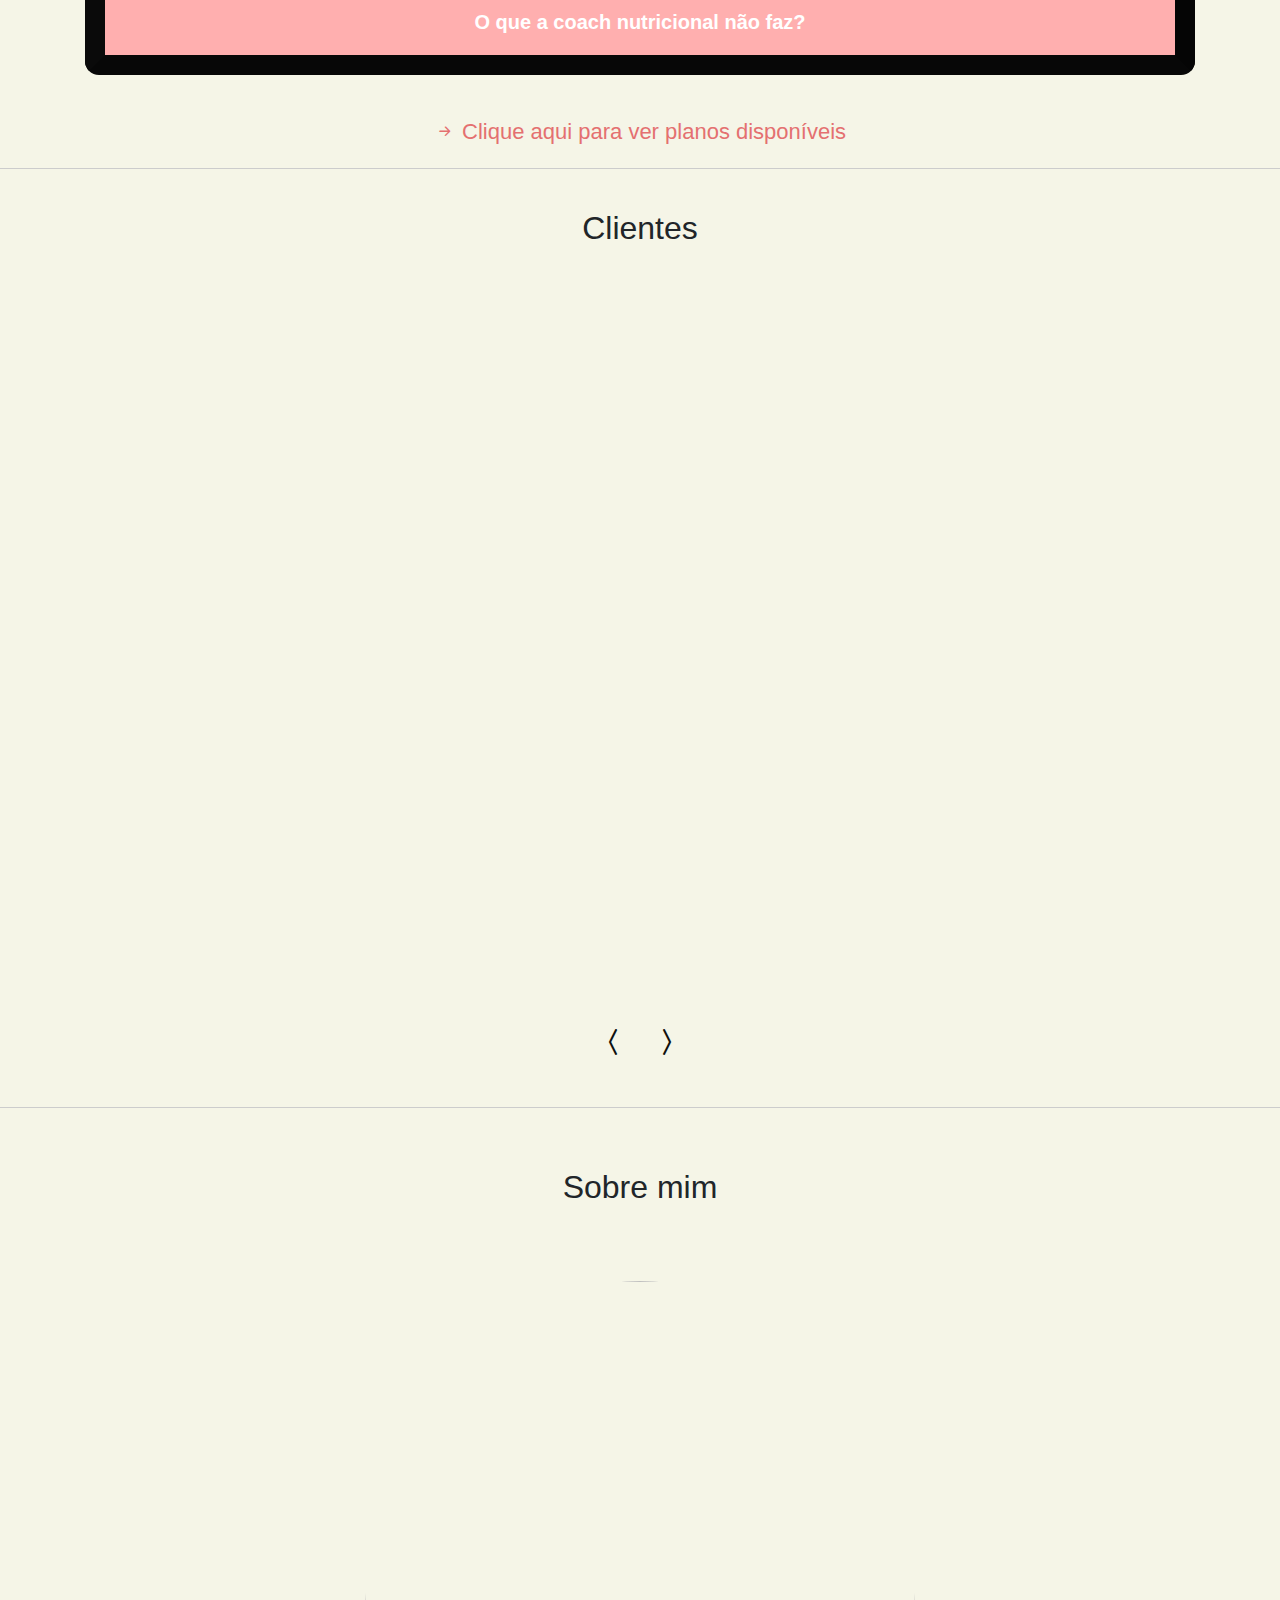
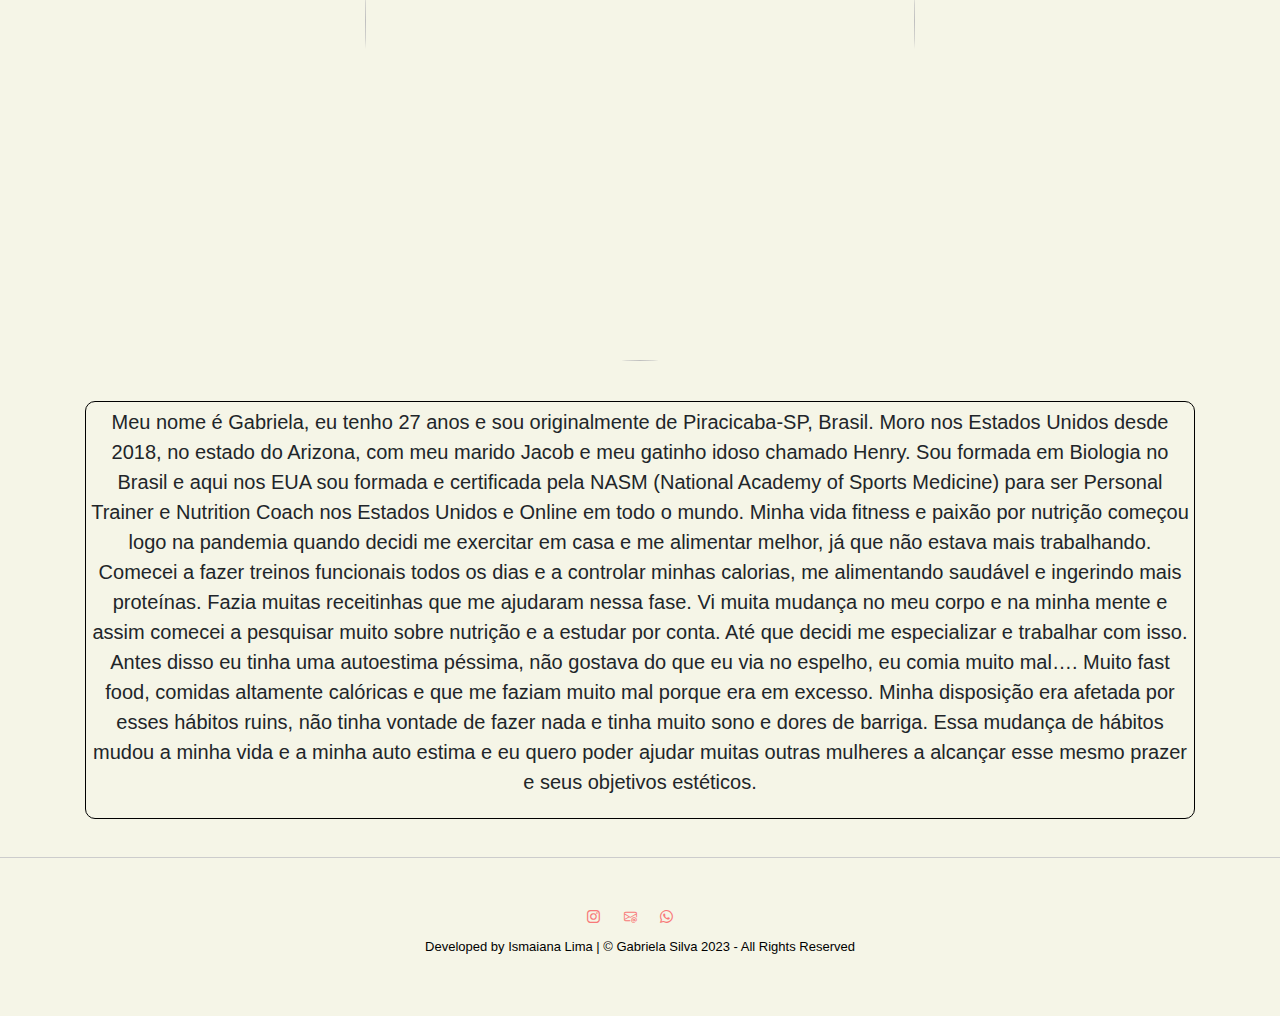
==== commit dceb4b48: "making it responsive" ====
--- a/templates/index.html
+++ b/templates/index.html
@@ -71,14 +71,16 @@
         <div id="home-page">
           <div id="homepage-introduction-title">
             <p>Gabriela da Silva - Coach Nutricional Certificada</p>
+          </div>
+            <div id="homepage-introduction-subtitle">
             <p>Consultoria Nutricional Online </p> 
+            </div>
           </div>
-        </div>
       </div>
       <hr>
     <div class="container">
 
-        <h2 style="text-align: center; color:rgb(0, 0, 0); margin-top: 40px; margin-bottom:40px;">Como funciona a consultoria nutricional online</h2>
+        <h2 id="first-title" style="text-align: center; color:rgb(0, 0, 0); margin-top: 40px; margin-bottom:40px;">Como funciona a consultoria nutricional online</h2>
         <p>
         <ul style="color:rgb(8, 8, 8);">
 
@@ -128,7 +130,7 @@
       <i class="bi bi-arrow-right-short" style="color: #e47070;"></i> <a href="/consultoria" style="color:#e47070;">Clique aqui para ver planos disponíveis </a> 
   </div>
 <hr>
-<h2 style="text-align: center; margin-bottom: 90px; margin-top: 40px;">Clientes </h2>
+<h2 id="second-title" style="text-align: center; margin-bottom: 90px; margin-top: 40px;">Clientes </h2>
 
 <div class="image-container">
     <div class="slider">
@@ -147,7 +149,7 @@
   <hr>
     
     <div class="container" style="text-align: center;">
-       <h2 style="margin-bottom: 50px; margin-top: 60px;">Sobre mim</h2> <br>
+       <h2 id="third-title" style="margin-bottom: 50px; margin-top: 60px;">Sobre mim</h2> <br>
        <img src="static/img/fruits.jpeg" id="aboutme-pic">
             <span id="aboutme-text">
             <p>Meu nome é Gabriela, eu tenho 27 anos e sou originalmente de Piracicaba-SP, Brasil. 
@@ -170,24 +172,6 @@
   
 <hr> 
 
-<footer>
-
-
-
-  <div class="row justify-content-center align-items-center">
-    <a href="http://ismaiana.com" class="text-center text-decoration-none" style="color :hsla(0, 0%, 0%, 0.992); margin-left: auto; font-size: 12px; "> Developed by Ismaiana Lima | © Gabriela Silva 2023 - All Rights Reserved </a>
-  
-    <div id="contact-footer" style="margin-left: auto; margin-right: 15px;">
-      <a href="https://www.instagram.com/coachgabsilva/" style="margin-right: 20px;"><i class="bi bi-instagram"></i></a>
-      <a href="mailto:coachgabrielasilva@gmail.com" style="margin-right: 20px;"><i class="bi bi-envelope-at"></i></a>
-      <a href="https://api.whatsapp.com/send?phone=14808894642" style="margin-right: 20px;"><i class="bi bi-whatsapp"></i></a>
-      <br>
-      <p style="font-size: 9px;">Me siga nas redes sociais</p>
-  </div>
-  
-  </div>
-  
-  </footer>
 
 
 <script>
@@ -217,4 +201,25 @@
 <script src="/static/js/main.js"></script>
 
 </body>
+
+<footer>
+
+
+  <div id="contact-footer">
+    <a href="https://www.instagram.com/coachgabsilva/" style="margin-right: 20px;"><i class="bi bi-instagram"></i></a>
+    <a href="mailto:coachgabrielasilva@gmail.com" style="margin-right: 20px;"><i class="bi bi-envelope-at"></i></a>
+    <a href="https://api.whatsapp.com/send?phone=14808894642" style="margin-right: 20px;"><i class="bi bi-whatsapp"></i></a>
+    <br>
+
+  <div class="row justify-content-center align-items-center">
+    <a href="http://ismaiana.com" class="text-center text-decoration-none" style="color: black;"> Developed by Ismaiana Lima | © Gabriela Silva 2023 - All Rights Reserved </a>
+    <br>
+    <br>
+   
+  </div>
+  
+  </div>
+  
+  </footer>
+
 </html>--- a/static/css/style.css
+++ b/static/css/style.css
@@ -11,7 +11,7 @@
     border: none;
     text-align: center;
     outline: none;
-    font-size: 15px;
+    font-size: 20px;
     font-weight: 600;
     transition: 0.4s;
     border-top: 1em solid rgb(10, 10, 10);
@@ -29,10 +29,16 @@
 
 }
 
+li {
+
+  font-size: 18px;
+
+}
+
 #aboutme-pic {
 
   width: 550px;
-  height: 650px;
+  height: 680px;
   display: flex;
   margin-left: auto;
   margin-right: auto;
@@ -48,11 +54,12 @@
     border-radius: 10px;
     padding: 5px;
     margin: 5px;
-    margin-bottom: 60px;
+    margin-bottom: 38px;
     margin-top: 40px;
     margin-left: auto;
     margin-right: auto;
     display: flex;
+    font-size: 20px;
 
 }
 
@@ -196,15 +203,27 @@
 #homepage-introduction-title {
 
   color: rgb(9, 10, 10);
-  margin-bottom: 469px;
   margin-top: -20px;
   font-family: 'Pacifico', cursive;
   opacity: 100%;
+  margin-bottom: 32px;
   text-align: center;
   padding-top: 95px;
-  font-size: 70px;
-
-}
+  font-size: 73px;
+
+}
+
+#homepage-introduction-subtitle {
+
+  
+  color: rgb(9, 10, 10);
+  font-family: 'Pacifico', cursive;
+  opacity: 100%;
+  text-align: center;
+  font-size: 55px;
+  margin-bottom: 469px;
+}
+
 
 
 .homepage-introduction-bg {
@@ -261,6 +280,8 @@
 
   margin-bottom: 50px;
   margin-top: 50px;
+  font-size: 13px;
+  text-align: center;
 
 }
 
@@ -331,8 +352,6 @@
 
 }
   
-
-
 
 
 
@@ -403,9 +422,14 @@
     margin-left: auto;
     margin-right: auto;
     display: flex;
-
-}
-
+    font-size: 15px;
+
+}
+
+li{
+
+  font-size: 16px;
+}
 
 .plans .plan:not(:first-child) {
     display: none;
@@ -549,14 +573,26 @@
 #homepage-introduction-title {
 
   color: rgb(9, 10, 10);
-  margin-bottom: 42px;
   font-family: 'Pacifico', cursive;
   opacity: 100%;
   text-align: center;
-  padding-top: 95px;
-  font-size: 30px;
-
-}
+  padding-top: 97px;
+  font-size: 35px;
+
+}
+
+
+#homepage-introduction-subtitle {
+
+  
+  color: rgb(9, 10, 10);
+  margin-bottom: 32px;
+  font-family: 'Pacifico', cursive;
+  opacity: 100%;
+  text-align: center;
+  font-size: 18px;
+}
+
 
 
 .homepage-introduction-bg {
@@ -575,6 +611,24 @@
 
 }
 
+
+#first-title{
+
+  font-size: 27px;
+}
+
+#second-title {
+
+  font-size: 27px;
+
+}
+
+#third-title {
+
+  font-size: 27px;
+
+}
+
 #contact-footer a {
 
   color: rgb(248, 121, 121); 
@@ -613,6 +667,8 @@
 
   margin-bottom: 50px;
   margin-top: 50px;
+  font-size: 10px;
+  text-align: center;
 
 }
 
@@ -688,12 +744,6 @@
 
 
 
-
-
-
-
-
-/* working on this one -tablets */
 
 @media only screen and (max-width: 768px) and (orientation: portrait) {
 
@@ -706,7 +756,7 @@
     border: none;
     text-align: center;
     outline: none;
-    font-size: 15px;
+    font-size: 16px;
     font-weight: 600;
     transition: 0.4s;
     border-top: 1em solid rgb(10, 10, 10);
@@ -726,8 +776,8 @@
 
 #aboutme-pic {
 
-  width: 370px;
-  height: 450px;
+  width: 350px;
+  height: 480px;
   display: flex;
   margin-left: auto;
   margin-right: auto;
@@ -830,7 +880,7 @@
 .image-container {
 
     width: 380px;
-    height: 380px;
+    height: 400px;
     position: relative;
     overflow: hidden;
     text-align: center;
@@ -894,7 +944,7 @@
 #homepage-introduction-title {
 
   color: rgb(9, 10, 10);
-  margin-bottom: 42px;
+  margin-bottom: 32px;
   font-family: 'Pacifico', cursive;
   opacity: 100%;
   text-align: center;
@@ -904,12 +954,19 @@
 }
 
 
+#homepage-introduction-subtitle {
+  margin-bottom: 102px;
+  font-size: 20px;
+
+}
+
+
 .homepage-introduction-bg {
 
    position:absolute;
    top: 0; 
    width: 100%; 
-   height: 287px; 
+   height: 350px; 
    z-index: -1; 
    background-image: url('/static/img/template.jpeg');
    background-repeat: no-repeat;
@@ -971,8 +1028,8 @@
 
 .photo-clients {
 
-  width: 380px;
-  height: 380px;
+  width: 360px;
+  height: 360px;
   display: flex;
   margin-left: auto;
   margin-right: auto;
@@ -1734,7 +1791,7 @@
     border: none; 
     text-align: center; 
     outline: none;
-    font-size: 15px;
+    font-size: 20px;
     font-weight: 600;
     transition: 0.4s;
     border-top: 1em solid rgb(10, 10, 10);
@@ -1858,8 +1915,8 @@
 }
 
 .image-container {
-    width: 750px;
-    height: 750px;
+    width: 800px;
+    height: 800px;
     position: relative;
     overflow: hidden;
     text-align: center;
@@ -1921,7 +1978,7 @@
 #homepage-introduction-title {
 
   color: rgb(9, 10, 10);
-  margin-bottom: 300px;
+  margin-bottom: 100px;
   font-family: 'Pacifico', cursive;
   opacity: 100%;
   text-align: center;
@@ -1929,6 +1986,13 @@
   font-size: 50px;
 
 }
+
+
+#homepage-introduction-subtitle {
+  margin-bottom: 208px;
+
+}
+
 
 
 .homepage-introduction-bg {
@@ -1998,8 +2062,8 @@
 
 .photo-clients {
 
-  width: 650px;
-  height: 650px;
+  width: 750px;
+  height: 750px;
   display: flex;
   margin-left: auto;
   margin-right: auto;
@@ -2266,7 +2330,7 @@
 #homepage-introduction-title {
 
   color: rgb(9, 10, 10);
-  margin-bottom: 1px;
+  margin-bottom: 65px;
   font-family: 'Pacifico', cursive;
   opacity: 100%;
   text-align: center;
@@ -2276,12 +2340,13 @@
 }
 
 
+
 .homepage-introduction-bg {
 
    position:absolute;
    top: 0; 
    width: 100%; 
-   height: 310px; 
+   height: 300px; 
    z-index: -1; 
    background-image: url('/static/img/template.jpeg');
    background-repeat: no-repeat;
@@ -2401,4 +2466,56 @@
  
 }
 
-}+}
+
+
+
+
+
+@media only screen and (width: 820px){
+
+  #homepage-introduction-title {
+
+    color: rgb(9, 10, 10);
+    margin-bottom: 10px;
+    font-family: 'Pacifico', cursive;
+    opacity: 100%;
+    text-align: center;
+    padding-top: 95px;
+    font-size: 30px;
+  
+  }
+  
+  #homepage-introduction-subtitle {
+
+    color: rgb(9, 10, 10);
+    margin-bottom: 104px;
+    font-family: 'Pacifico', cursive;
+    opacity: 100%;
+    text-align: center;
+    padding-top: 95px;
+    font-size: 30px;
+
+
+  }
+  
+  .homepage-introduction-bg {
+  
+     position:absolute;
+     top: 0; 
+     width: 100%; 
+     height: 400px; 
+     z-index: -1; 
+     background-image: url('/static/img/template.jpeg');
+     background-repeat: no-repeat;
+     background-size: cover;
+     background-position:fixed;
+     opacity: 0.4;
+
+
+  }
+
+  
+  
+  }
+
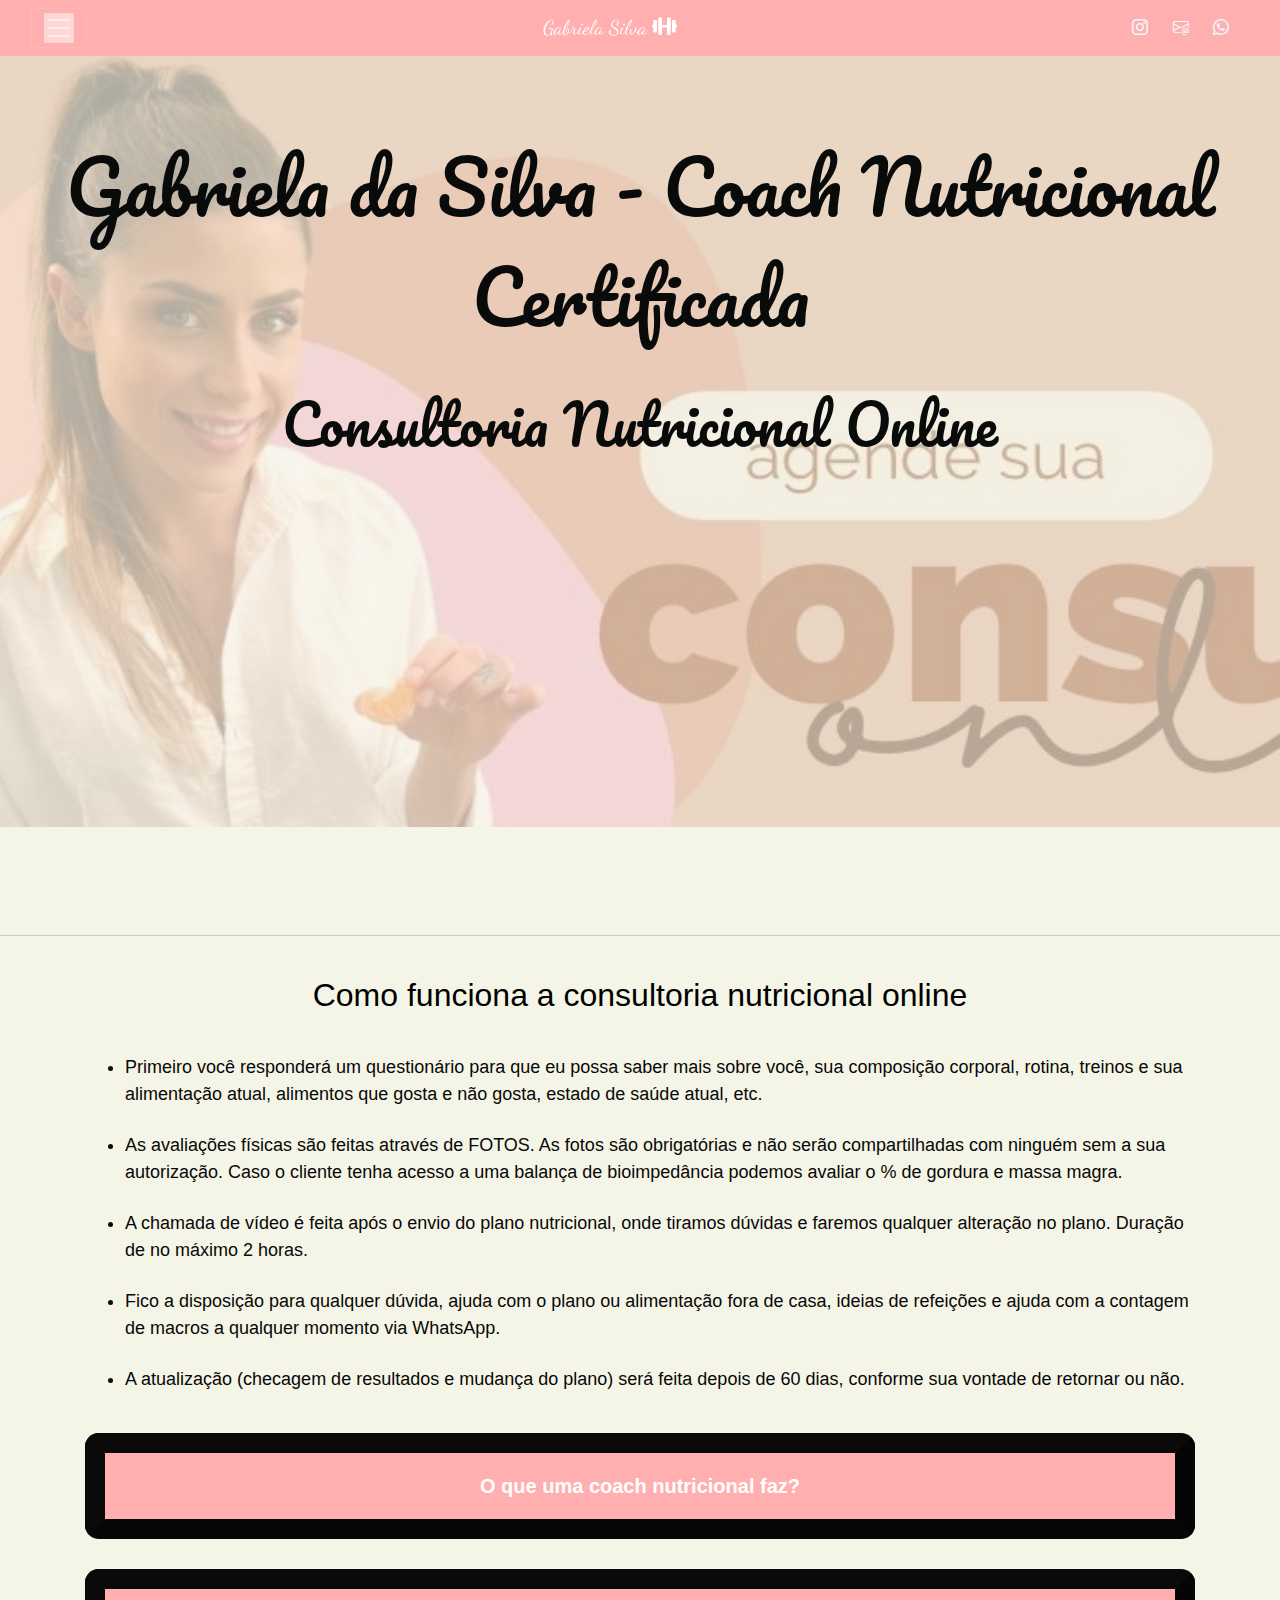
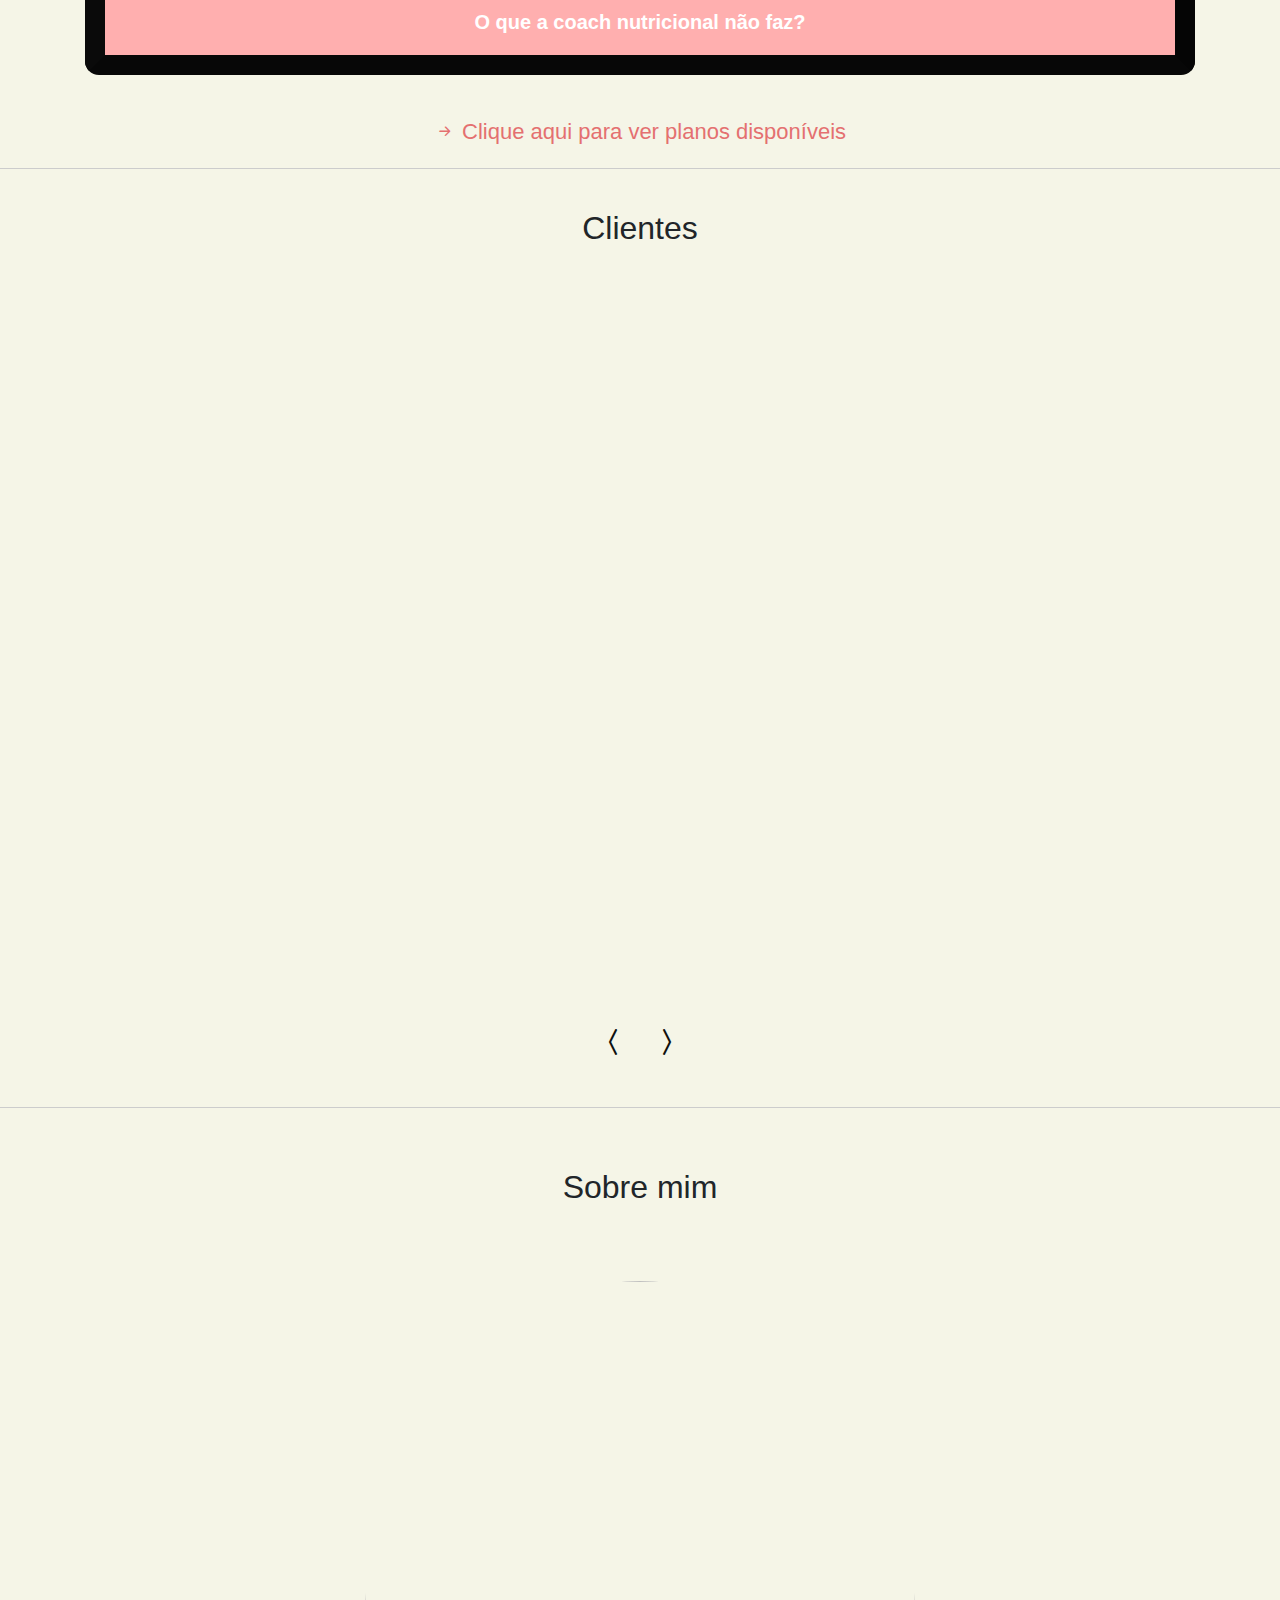
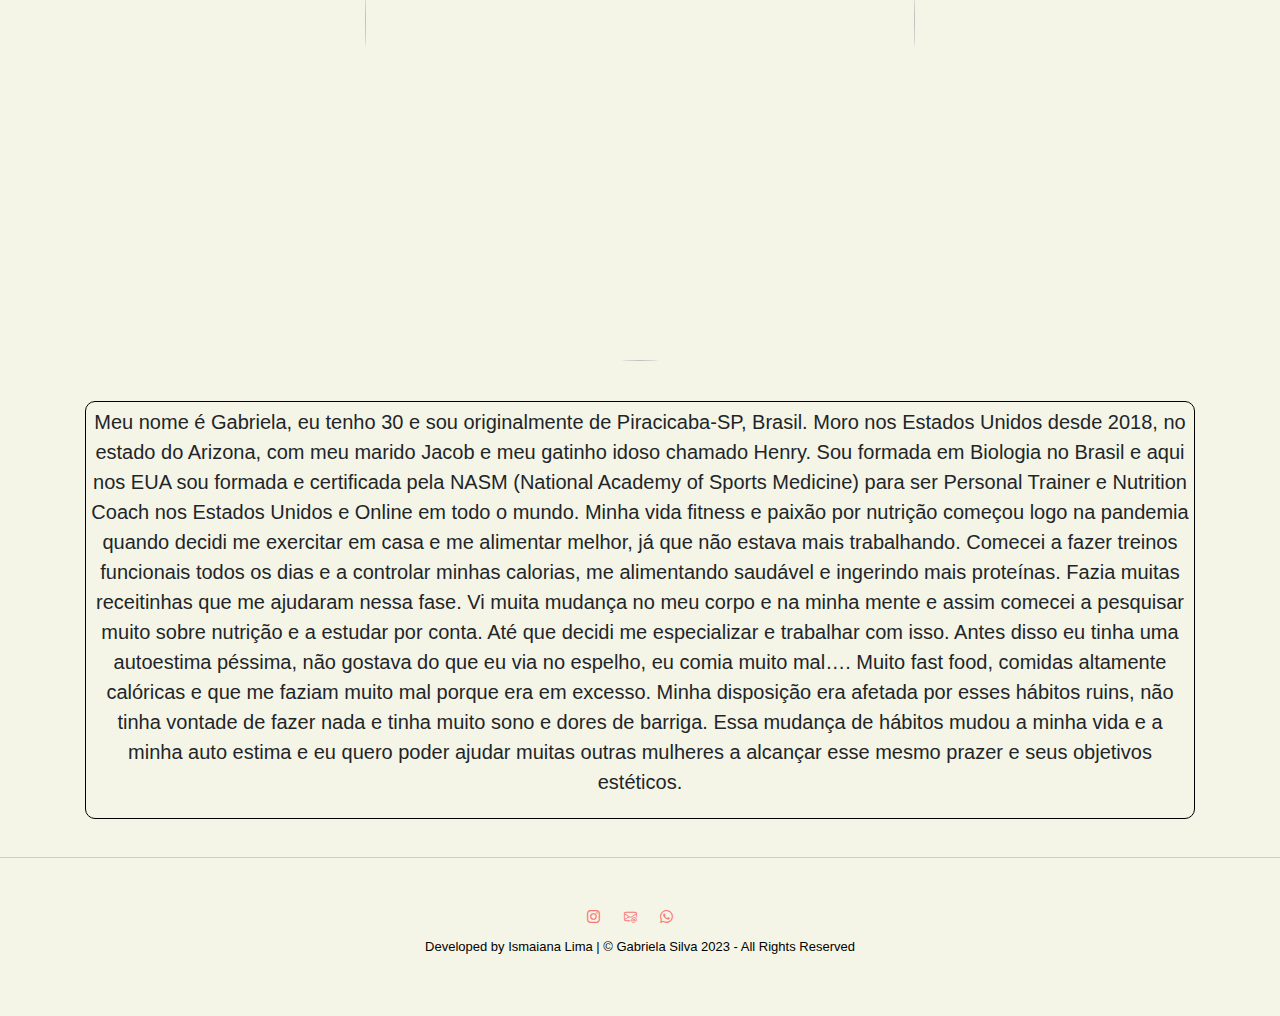
==== commit 8b6ddeef: "Updated plans and dob function" ====
--- a/templates/index.html
+++ b/templates/index.html
@@ -4,6 +4,10 @@
     <meta charset="UTF-8">
     <meta http-equiv="X-UA-Compatible" content="IE=edge">
     <meta name="viewport" content="width=device-width, initial-scale=1.0">
+    <meta property="og:title" content="Gabriela Silva Coach Nutricional">
+    <meta property="og:image" content="static/img/template.jpeg">
+    <meta property="og:url" content="http://www.gbsilva.com">
+    <meta property="og:type" content="website">
     <title>Gabriela Silva</title>
     <link rel="stylesheet" href="https://stackpath.bootstrapcdn.com/bootstrap/4.3.1/css/bootstrap.min.css" integrity="sha384-ggOyR0iXCbMQv3Xipma34MD+dH/1fQ784/j6cY/iJTQUOhcWr7x9JvoRxT2MZw1T" crossorigin="anonymous">
     <link rel="stylesheet" href="/static/css/style.css">
@@ -11,6 +15,7 @@
     <link rel="stylesheet" href="https://cdnjs.cloudflare.com/ajax/libs/font-awesome/5.15.3/css/all.min.css" />
     <link href="https://fonts.googleapis.com/css2?family=Pacifico&display=swap" rel="stylesheet">
     <link href="https://fonts.googleapis.com/css2?family=Dancing+Script&display=swap" rel="stylesheet">
+    <link rel="icon" href="static/img/icon.JPG" type="image/x-icon">
 
 
     <script src="https://unpkg.com/@babel/standalone/babel.min.js"></script>
@@ -56,7 +61,7 @@
             <span class="navbar-toggler-icon" style="background-color:#ffffff7e;"></span>
           </button>
 
-          <div id="brand">Gabriela Silva <i class="fas fa-dumbbell"></i></div>
+          <div id="brand"><a href="/">Gabriela Silva <i class="fas fa-dumbbell"></i></a></div>
 
           <div id="contact">
             <a href="https://www.instagram.com/coachgabsilva/" style="margin-right: 20px;"><i class="bi bi-instagram"></i></a>
@@ -72,12 +77,12 @@
           <div id="homepage-introduction-title">
             <p>Gabriela da Silva - Coach Nutricional Certificada</p>
           </div>
-            <div id="homepage-introduction-subtitle">
-            <p>Consultoria Nutricional Online </p> 
-            </div>
+          <div id="homepage-introduction-subtitle">
+            <p>Consultoria Nutricional Online</p> 
           </div>
-      </div>
-      <hr>
+        
+        <hr style="margin-top: auto; position: relative; z-index: -1;">
+      
     <div class="container">
 
         <h2 id="first-title" style="text-align: center; color:rgb(0, 0, 0); margin-top: 40px; margin-bottom:40px;">Como funciona a consultoria nutricional online</h2>
@@ -152,7 +157,7 @@
        <h2 id="third-title" style="margin-bottom: 50px; margin-top: 60px;">Sobre mim</h2> <br>
        <img src="static/img/fruits.jpeg" id="aboutme-pic">
             <span id="aboutme-text">
-            <p>Meu nome é Gabriela, eu tenho 27 anos e sou originalmente de Piracicaba-SP, Brasil. 
+            <p>Meu nome é Gabriela, eu tenho <span id="idade">[idade]</span> e sou originalmente de Piracicaba-SP, Brasil. 
               Moro nos Estados Unidos desde 2018, no estado do Arizona, com meu marido Jacob e meu gatinho idoso chamado Henry. 
               Sou formada em Biologia no Brasil e aqui nos EUA sou formada e certificada pela NASM (National Academy of Sports Medicine) 
               para ser Personal Trainer e Nutrition Coach nos Estados Unidos e Online em todo o mundo.
@@ -195,6 +200,19 @@
 
 
 
+window.onload = function() {
+    var birthday = new Date('1995-12-25'); 
+    var today = new Date();
+    var age = today.getFullYear() - birthday.getFullYear();
+    var m = today.getMonth() - birthday.getMonth();
+
+    if (m < 0 || (m === 0 && today.getDate() < birthday.getDate())) {
+        age--;
+    }
+
+    document.getElementById('idade').innerText = age;
+  };
+
    
 </script>
 
--- a/static/css/style.css
+++ b/static/css/style.css
@@ -1,6 +1,16 @@
 body {
  background-color: rgb(245, 245, 231);
-  }
+ overflow-x:hidden;
+
+  }
+
+
+  html, body {
+    overflow-x:hidden 
+  } 
+
+  
+
 
 .accordion {
     background-color: #FFAFAF;
@@ -44,6 +54,7 @@
   margin-right: auto;
   margin-bottom: 30px;
   border-radius: 60%;
+  overflow:hidden;
 
 }
 
@@ -60,6 +71,7 @@
     margin-right: auto;
     display: flex;
     font-size: 20px;
+    overflow:hidden;
 
 }
 
@@ -254,10 +266,16 @@
 
 .review-form {
 
-  border: 1px solid rgba(0, 0, 0, 0.486);
-  background-color: #ffffff65;
-  margin-left: 500px;
-  margin-right: 500px;
+
+  margin-left: 0;
+  margin-right: 0;
+  margin-bottom: 0;
+  margin-top: 0;
+  display: flex;
+  justify-content: center;
+  align-items: center;
+  height: 100vh;
+
 
 
 }
@@ -361,7 +379,373 @@
 
 
 
-
+@media screen and (min-device-width: 1200px) and (max-device-width: 1600px)  and (orientation: landscape) {
+
+
+ 
+   
+   
+   .accordion {
+       background-color: #FFAFAF;
+       color: white;
+       cursor: pointer;
+       padding: 18px;
+       width: 100%;
+       border: none;
+       text-align: center;
+       outline: none;
+       font-size: 20px;
+       font-weight: 600;
+       transition: 0.4s;
+       border-top: 1em solid rgb(10, 10, 10);
+       border-bottom: 1em solid rgb(7, 7, 7);
+       border-left: 1em solid rgb(10, 10, 10);
+       border-right: 1em solid rgb(5, 5, 5);
+       border-radius: 14px;
+       margin-bottom: 30px;
+         }
+   
+   .accordion:hover {
+   
+     background-color: rgb(251, 255, 226);
+     color:black;
+   
+   }
+   
+   li {
+   
+     font-size: 18px;
+   
+   }
+   
+   #aboutme-pic {
+   
+     width: 550px;
+     height: 680px;
+     display: flex;
+     margin-left: auto;
+     margin-right: auto;
+     margin-bottom: 30px;
+     border-radius: 60%;
+   
+   }
+   
+   #aboutme-text {
+   
+       display: inline-block;
+       border: 1px solid black;
+       border-radius: 10px;
+       padding: 5px;
+       margin: 5px;
+       margin-bottom: 38px;
+       margin-top: 40px;
+       margin-left: auto;
+       margin-right: auto;
+       display: flex;
+       font-size: 20px;
+   
+   }
+   
+   
+   .plans .plan:not(:first-child) {
+       display: none;
+     }
+   
+   
+   .card.plan {
+       position: relative;
+       width: 350px;
+       height: 550px;
+       margin: 10px;
+       padding: 20px;
+       border: 1px solid #ccc;
+       border-radius: 10px;
+       display: flex;
+       flex-direction: column;
+       box-shadow: 0px 0px 10px rgba(0, 0, 0, 0.1);
+   
+     }
+     
+   
+   .select-plan {
+       position: absolute;
+       left: calc(50% + 270px);
+       top: 50%;
+       transform: translateY(-50%);
+       cursor: pointer;
+       z-index: 1;
+       background-color: #ffffff;
+   }
+   
+   
+     
+   .plans {
+       display: flex;
+       justify-content: center;
+       align-items: center;
+       height: 100vh;
+       overflow-x: hidden; 
+       margin-top: -60px;
+   }
+   
+   .google-form {
+       position: absolute;
+       bottom: 0;
+       right: 0;
+       left: 0;
+       margin-bottom: 20px;
+       margin-left: 60px;
+       margin-right: 60px;
+       background-color: rgb(255, 255, 255);
+       
+     
+     }
+   
+   .google-form a {
+   
+       color: #e47070;
+      
+     }
+   
+   #bibi {
+   
+       color: #e47070;
+     }
+   
+   #contact a {
+   
+       color: aliceblue;
+   }
+   
+   #contact a :hover{
+   
+     color: #e47070;
+   }
+   
+   .image-container {
+       width: 750px;
+       height: 750px;
+       position: relative;
+       overflow: hidden;
+       text-align: center;
+       display: flex;
+       align-items: center;
+       margin-left: auto;
+       margin-right: auto;
+     }
+     
+     
+   .slider {
+       display: flex;
+       height: 100%;
+       width: calc(100% * 5);
+       position: absolute;
+       top: 0;
+       left: 0;
+       transition: all 1s ease-in-out;
+       
+   
+     }
+     
+   .slide {
+       width: calc(100% / 5);
+       height: 88%;
+       width: 80%;
+       background-size: cover;
+       background-position: center;
+     }
+     
+   .slider-controls {
+       position: absolute;
+       bottom: 20px;
+       left: 50%;
+       transform: translateX(-50%);
+     }
+     
+   .slider-controls button {
+       background-color: transparent;
+       border: none;
+       color: #111010;
+       font-size: 2em;
+       padding: 0 10px;
+     }
+     
+   .slider-controls button:focus {
+       outline: none;
+     }
+     
+   .prev-slide {
+       float: left;
+     }
+     
+   .next-slide {
+       float: right;
+     }
+     
+   
+   #homepage-introduction-title {
+   
+     color: rgb(9, 10, 10);
+     margin-top: -20px;
+     font-family: 'Pacifico', cursive;
+     opacity: 100%;
+     margin-bottom: 32px;
+     text-align: center;
+     padding-top: 95px;
+     font-size: 73px;
+   
+   }
+   
+   #homepage-introduction-subtitle {
+   
+     
+     color: rgb(9, 10, 10);
+     font-family: 'Pacifico', cursive;
+     opacity: 100%;
+     text-align: center;
+     font-size: 55px;
+     margin-bottom: 469px;
+   }
+   
+   
+   
+   .homepage-introduction-bg {
+   
+      position:absolute;
+      top: 0; 
+      width: 100%; 
+      height: 790px; 
+      z-index: -1; 
+      background-image: url('/static/img/template.jpeg');
+      background-repeat: no-repeat;
+      background-size: cover;
+      background-position:fixed;
+      opacity: 0.4;
+   
+   
+   }
+   
+   #contact-footer a {
+   
+     color: rgb(248, 121, 121); 
+   }
+   
+   #contact-footer a :hover { 
+   
+     color: rgb(15, 15, 15); 
+   }
+   
+   .review-form {
+   
+  
+    margin-left: 0;
+    margin-right: 0;
+    margin-bottom: 0;
+    margin-top: 0;
+    display: flex;
+    justify-content: center;
+    align-items: center;
+    height: 100vh;
+  
+   
+   
+   }
+   
+   #send_review {
+    
+     margin-bottom: 30px; 
+     background-color: rgb(255, 255, 255);
+   
+   
+   }
+   
+   #send_review:hover {
+   
+     font-size: 17px;
+     background-color: rgb(230, 188, 219);
+   }
+   
+   footer {
+   
+     margin-bottom: 50px;
+     margin-top: 50px;
+     font-size: 13px;
+     text-align: center;
+   
+   }
+   
+   
+   hr {
+   
+     border: none;
+     border-top: 1px solid #ccc;
+     margin: 20px 0;
+     overflow-x: hidden; 
+   }
+   
+   .photo-clients {
+   
+     width: 550px;
+     height: 550px;
+     display: flex;
+     margin-left: auto;
+     margin-right: auto;
+   
+   }
+   
+   .hidden {
+     display: none;
+   }
+   
+   #brand {
+     background: rgb(255, 255, 255);
+     background-clip: text;
+     -webkit-background-clip: text; 
+     text-fill-color: transparent;
+     -webkit-text-fill-color: transparent; 
+     font-family: 'Dancing Script', cursive;
+     font-size: 20px;
+     
+   }
+   
+   
+   #show-more-btn {
+   
+   margin-left: auto;
+   margin-right: auto;
+   background-color: #ffffff;
+   display: flex;
+   
+   }
+   
+   #quote {
+   
+     font-family: serif;
+     font-size: 1em;
+     display: inline-block;
+     transform: scaleX(1);
+   }
+   
+   #quote2::before {
+    
+     display: inline-block;
+     font-size: 1em;
+     transform: scaleX(-1);
+   }
+   
+   #photo-upload {
+   
+     display: flex;
+     justify-content: center;
+     align-items: center;
+     margin-bottom: 15px;
+   
+   }
+    
+
+
+
+}
 
 
 
@@ -370,6 +754,11 @@
 
 
 @media only screen and (max-width: 600px){
+
+  body {
+  
+    overflow-x:hidden;
+     }
   
   .accordion {
     background-color: #FFAFAF;
@@ -641,10 +1030,16 @@
 
 .review-form {
 
-  border: 1px solid rgba(0, 0, 0, 0.486);
-  background-color: #ffffff65;
-  margin-left: 500px;
-  margin-right: 500px;
+ 
+  margin-left: 0;
+  margin-right: 0;
+  margin-bottom: 0;
+  margin-top: 0;
+  display: flex;
+  justify-content: center;
+  align-items: center;
+  height: 100vh;
+
 
 
 }
@@ -678,6 +1073,7 @@
   border: none;
   border-top: 1px solid #ccc;
   margin: 20px 0;
+  overflow-x: hidden; 
 }
 
 .photo-clients {
@@ -746,6 +1142,10 @@
 
 
 @media only screen and (max-width: 768px) and (orientation: portrait) {
+  body {
+  
+    overflow-x:hidden;
+     }
 
   .accordion {
     background-color: #FFAFAF;
@@ -777,7 +1177,7 @@
 #aboutme-pic {
 
   width: 350px;
-  height: 480px;
+  height: 450px;
   display: flex;
   margin-left: auto;
   margin-right: auto;
@@ -852,6 +1252,7 @@
     margin-left: 60px;
     margin-right: 60px;
     background-color: rgb(255, 255, 255);
+    border: solid black 1.5px;
     
   
   }
@@ -880,7 +1281,7 @@
 .image-container {
 
     width: 380px;
-    height: 400px;
+    height: 500px;
     position: relative;
     overflow: hidden;
     text-align: center;
@@ -888,7 +1289,10 @@
     align-items: center;
     margin-left: auto;
     margin-right: auto;
-   
+    margin-top: -40px;
+    margin-bottom: 45px;
+    
+    
   }
   
   
@@ -917,6 +1321,7 @@
     left: 50%;
     transform: translateX(-50%);
     margin-bottom: -35px;
+   
   }
   
 .slider-controls button {
@@ -925,6 +1330,7 @@
     color: #111010;
     font-size: 2em;
     padding: 0 10px;
+    margin-top: 90px;
  
   }
   
@@ -989,11 +1395,15 @@
 
 .review-form {
 
-  border: 1px solid rgba(0, 0, 0, 0.486);
-  background-color: #ffffff65;
-  margin-left: 500px;
-  margin-right: 500px;
-
+
+  margin-left: 0;
+  margin-right: 0;
+  margin-bottom: 0;
+  margin-top: 0;
+  display: flex;
+  justify-content: center;
+  align-items: center;
+  height: 100vh;
 
 }
 
@@ -1024,6 +1434,7 @@
   border: none;
   border-top: 1px solid #ccc;
   margin: 20px 0;
+  overflow-x: hidden; 
 }
 
 .photo-clients {
@@ -1101,6 +1512,727 @@
 
 @media only screen and (min-width: 769px) and (max-width: 1024px) and (orientation: landscape) {
  
+  .accordion {
+    background-color: #FFAFAF;
+    color: white;
+    cursor: pointer;
+    padding: 18px;
+    width: 100%;
+    border: none;
+    text-align: center;
+    outline: none;
+    font-size: 18px;
+    font-weight: 600;
+    transition: 0.4s;
+    border-top: 1em solid rgb(10, 10, 10);
+    border-bottom: 1em solid rgb(7, 7, 7);
+    border-left: 1em solid rgb(10, 10, 10);
+    border-right: 1em solid rgb(5, 5, 5);
+    border-radius: 14px;
+    margin-bottom: 30px;
+      }
+
+.accordion:hover {
+
+  background-color: rgb(251, 255, 226);
+  color:black;
+
+}
+
+#aboutme-pic {
+
+  width: 450px;
+  height: 600px;
+  display: flex;
+  margin-left: auto;
+  margin-right: auto;
+  margin-bottom: 30px;
+  border-radius: 60%;
+
+}
+
+#aboutme-text {
+
+    display: inline-block;
+    border: 1px solid black;
+    border-radius: 10px;
+    padding: 5px;
+    margin: 5px;
+    margin-bottom: 60px;
+    margin-top: 40px;
+    margin-left: auto;
+    margin-right: auto;
+    display: flex;
+
+}
+
+
+.plans .plan:not(:first-child) {
+    display: none;
+  }
+
+
+.card.plan {
+    position: relative;
+    width: 350px;
+    height: 550px;
+    margin: 10px;
+    padding: 20px;
+    border: 1px solid #ccc;
+    border-radius: 10px;
+    display: flex;
+    flex-direction: column;
+    box-shadow: 0px 0px 10px rgba(0, 0, 0, 0.1);
+
+  }
+  
+
+.select-plan {
+    position: absolute;
+    left: calc(50% + 270px);
+    top: 50%;
+    transform: translateY(-50%);
+    cursor: pointer;
+    z-index: 1;
+    background-color: #ffffff;
+}
+
+
+  
+.plans {
+    display: flex;
+    justify-content: center;
+    align-items: center;
+    height: 150vh;
+    margin-top: 160px;
+}
+
+.google-form {
+    position: absolute;
+    bottom: 0;
+    right: 0;
+    left: 0;
+    margin-bottom: 20px;
+    margin-left: 60px;
+    margin-right: 60px;
+    background-color: rgb(255, 255, 255);
+    
+  
+  }
+
+.google-form a {
+
+    color: #e47070;
+   
+  }
+
+#bibi {
+
+    color: #e47070;
+  }
+
+#contact a {
+
+    color: aliceblue;
+}
+
+#contact a :hover{
+
+  color: #e47070;
+}
+
+.image-container {
+    width: 750px;
+    height: 750px;
+    position: relative;
+    overflow: hidden;
+    text-align: center;
+    display: flex;
+    align-items: center;
+    margin-left: auto;
+    margin-right: auto;
+  }
+  
+  
+.slider {
+    display: flex;
+    height: 100%;
+    width: calc(100% * 5);
+    position: absolute;
+    top: 0;
+    left: 0;
+    transition: all 1s ease-in-out;
+    
+
+  }
+  
+.slide {
+    width: calc(100% / 5);
+    height: 88%;
+    width: 80%;
+    background-size: cover;
+    background-position: center;
+  }
+  
+.slider-controls {
+    position: absolute;
+    bottom: 20px;
+    left: 50%;
+    transform: translateX(-50%);
+  }
+  
+.slider-controls button {
+    background-color: transparent;
+    border: none;
+    color: #111010;
+    font-size: 2em;
+    padding: 0 10px;
+  }
+  
+.slider-controls button:focus {
+    outline: none;
+  }
+  
+.prev-slide {
+    float: left;
+  }
+  
+.next-slide {
+    float: right;
+  }
+  
+
+#homepage-introduction-title {
+
+  color: rgb(9, 10, 10);
+  margin-bottom: 1px;
+  font-family: 'Pacifico', cursive;
+  opacity: 100%;
+  text-align: center;
+  padding-top: 95px;
+  font-size: 50px;
+
+}
+
+
+#homepage-introduction-subtitle {
+
+  color: rgb(9, 10, 10);
+  margin-bottom: 250px;
+  font-family: 'Pacifico', cursive;
+  opacity: 100%;
+  text-align: center;
+  padding-top: 95px;
+  font-size: 30px;
+
+}
+
+
+.homepage-introduction-bg {
+
+   position:absolute;
+   top: 0; 
+   width: 100%; 
+   height: 651px; 
+   z-index: -1; 
+   background-image: url('/static/img/template.jpeg');
+   background-repeat: no-repeat;
+   background-size: cover;
+   background-position:fixed;
+   opacity: 0.4;
+
+
+}
+
+#contact-footer a {
+
+  color: rgb(248, 121, 121); 
+}
+
+#contact-footer a :hover { 
+
+  color: rgb(15, 15, 15); 
+}
+
+.review-form {
+
+  
+  margin-left: 0;
+  margin-right: 0;
+  margin-bottom: 0;
+  margin-top: 0;
+  display: flex;
+  justify-content: center;
+  align-items: center;
+  height: 100vh;
+
+
+
+}
+
+#send_review {
+ 
+  margin-bottom: 30px; 
+  background-color: rgb(255, 255, 255);
+
+
+}
+
+#send_review:hover {
+
+  font-size: 17px;
+  background-color: rgb(230, 188, 219);
+}
+
+footer {
+
+  margin-bottom: 50px;
+  margin-top: 50px;
+
+}
+
+
+hr {
+
+  border: none;
+  border-top: 1px solid #ccc;
+  margin: 20px 0;
+}
+
+.photo-clients {
+
+  width: 580px;
+  height: 580px;
+  display: flex;
+  margin-left: auto;
+  margin-right: auto;
+
+}
+
+.hidden {
+  display: none;
+}
+
+#brand {
+  background: rgb(255, 255, 255);
+  background-clip: text;
+  -webkit-background-clip: text; 
+  text-fill-color: transparent;
+  -webkit-text-fill-color: transparent; 
+  font-family: 'Dancing Script', cursive;
+  font-size: 20px;
+  
+}
+
+
+#show-more-btn {
+
+margin-left: auto;
+margin-right: auto;
+background-color: #ffffff;
+display: flex;
+
+}
+
+#quote {
+
+  font-family: serif;
+  font-size: 1em;
+  display: inline-block;
+  transform: scaleX(1);
+}
+
+#quote2::before {
+ 
+  display: inline-block;
+  font-size: 1em;
+  transform: scaleX(-1);
+}
+
+#photo-upload {
+
+  display: flex;
+  justify-content: center;
+  align-items: center;
+  margin-bottom: 15px;
+
+}
+
+
+}
+
+
+
+
+
+/* Portrait desktop -DONE */
+
+@media only screen and (min-width: 900px) and (max-width: 1366px) and (orientation: portrait) {
+
+
+  body {
+  
+    overflow-x:hidden;
+     }
+
+  .accordion {
+    background-color: #FFAFAF;
+    color: white;
+    cursor: pointer;
+    padding: 18px;
+    width: 100%;
+    border: none; 
+    text-align: center; 
+    outline: none;
+    font-size: 20px;
+    font-weight: 600;
+    transition: 0.4s;
+    border-top: 1em solid rgb(10, 10, 10);
+    border-bottom: 1em solid rgb(7, 7, 7);
+    border-left: 1em solid rgb(10, 10, 10);
+    border-right: 1em solid rgb(5, 5, 5);
+    border-radius: 14px;
+    margin-bottom: 30px;
+      }
+
+.accordion:hover {
+
+  background-color: rgb(251, 255, 226);
+  color:black;
+
+}
+
+#aboutme-pic {
+
+  width: 650px;
+  height: 800px;
+  display: flex;
+  margin-left: auto;
+  margin-right: auto;
+  margin-bottom: 30px;
+  border-radius: 60%;
+
+}
+
+#aboutme-text {
+
+    display: inline-block;
+    border: 1px solid black;
+    border-radius: 10px;
+    padding: 5px;
+    margin: 5px;
+    margin-bottom: 60px;
+    margin-top: 40px;
+    margin-left: auto;
+    margin-right: auto;
+    display: flex;
+
+}
+
+
+.plans .plan:not(:first-child) {
+    display: none;
+  }
+
+
+.card.plan {
+    position: relative;
+    width: 450px;
+    height: 750px;
+    margin: 10px;
+    padding: 20px;
+    border: 1px solid #ccc;
+    border-radius: 10px;
+    display: flex;
+    flex-direction: column;
+    box-shadow: 0px 0px 10px rgba(0, 0, 0, 0.1);
+    margin-top: -500px;
+ 
+
+  }
+  
+
+.select-plan {
+    position: absolute;
+    left: calc(50% + 270px);
+    top: 50%;
+    transform: translateY(-50%);
+    cursor: pointer;
+    z-index: 1;
+    background-color: #ffffff;
+}
+
+
+  
+.plans {
+    display: flex;
+    justify-content: center;
+    align-items: center;
+    height: 100vh;
+    overflow-x: hidden; 
+    margin-top: -60px;
+}
+
+.google-form {
+    position: absolute;
+    bottom: 0;
+    right: 0;
+    left: 0;
+    margin-bottom: 20px;
+    margin-left: 60px;
+    margin-right: 60px;
+    background-color: rgb(255, 255, 255);
+    
+  
+  }
+
+.google-form a {
+
+    color: #e47070;
+   
+  }
+
+#bibi {
+
+    color: #e47070;
+  }
+
+#contact a {
+
+    color: aliceblue;
+}
+
+#contact a :hover{
+
+  color: #e47070;
+}
+
+.image-container {
+    width: 800px;
+    height: 800px;
+    position: relative;
+    overflow: hidden;
+    text-align: center;
+    display: flex;
+    align-items: center;
+    margin-left: auto;
+    margin-right: auto;
+  }
+  
+  
+.slider {
+    display: flex;
+    height: 100%;
+    width: calc(100% * 5);
+    position: absolute;
+    top: 0;
+    left: 0;
+    transition: all 1s ease-in-out;
+    
+
+  }
+  
+.slide {
+    width: calc(100% / 5);
+    height: 88%;
+    width: 80%;
+    background-size: cover;
+    background-position: center;
+  }
+  
+.slider-controls {
+    position: absolute;
+    bottom: 20px;
+    left: 50%;
+    transform: translateX(-50%);
+  }
+  
+.slider-controls button {
+    background-color: transparent;
+    border: none;
+    color: #111010;
+    font-size: 2em;
+    padding: 0 10px;
+  }
+  
+.slider-controls button:focus {
+    outline: none;
+  }
+  
+.prev-slide {
+    float: left;
+  }
+  
+.next-slide {
+    float: right;
+  }
+  
+
+#homepage-introduction-title {
+
+  color: rgb(9, 10, 10);
+  margin-bottom: 100px;
+  font-family: 'Pacifico', cursive;
+  opacity: 100%;
+  text-align: center;
+  padding-top: 95px;
+  font-size: 50px;
+
+}
+
+
+#homepage-introduction-subtitle {
+  margin-bottom: 208px;
+
+}
+
+
+
+.homepage-introduction-bg {
+
+   position:absolute;
+   top: 0; 
+   width: 100%; 
+   height: 561px; 
+   z-index: -1; 
+   background-image: url('/static/img/template.jpeg');
+   background-repeat: no-repeat;
+   background-size: cover;
+   background-position:fixed;
+   opacity: 0.4;
+
+
+}
+
+#contact-footer a {
+
+  color: rgb(248, 121, 121); 
+}
+
+#contact-footer a :hover { 
+
+  color: rgb(15, 15, 15); 
+}
+
+.review-form {
+
+  margin-left: 0;
+  margin-right: 0;
+  margin-bottom: 0;
+  margin-top: 0;
+  display: flex;
+  justify-content: center;
+  align-items: center;
+  height: 100vh;
+
+
+
+}
+
+#send_review {
+ 
+  margin-bottom: 30px; 
+  background-color: rgb(255, 255, 255);
+
+
+}
+
+#send_review:hover {
+
+  font-size: 17px;
+  background-color: rgb(230, 188, 219);
+}
+
+footer {
+
+  margin-bottom: 50px;
+  margin-top: 50px;
+
+}
+
+
+hr {
+
+  border: none;
+  border-top: 1px solid #ccc;
+  margin: 20px 0;
+}
+
+.photo-clients {
+
+  width: 750px;
+  height: 750px;
+  display: flex;
+  margin-left: auto;
+  margin-right: auto;
+
+}
+
+.hidden {
+  display: none;
+}
+
+#brand {
+  background: rgb(255, 255, 255);
+  background-clip: text;
+  -webkit-background-clip: text; 
+  text-fill-color: transparent;
+  -webkit-text-fill-color: transparent; 
+  font-family: 'Dancing Script', cursive;
+  font-size: 20px;
+  
+}
+
+
+#show-more-btn {
+
+margin-left: auto;
+margin-right: auto;
+background-color: #ffffff;
+display: flex;
+
+}
+
+#quote {
+
+  font-family: serif;
+  font-size: 1em;
+  display: inline-block;
+  transform: scaleX(1);
+}
+
+#quote2::before {
+ 
+  display: inline-block;
+  font-size: 1em;
+  transform: scaleX(-1);
+}
+
+#photo-upload {
+
+  display: flex;
+  justify-content: center;
+  align-items: center;
+  margin-bottom: 15px;
+
+}
+
+
+}
+
+
+
+
+
+
+
+ /*iPhone SE */
+@media only screen and (max-width: 375px) {
+  body {
+  
+    overflow-x:hidden;
+     }
+
   .accordion {
     background-color: #FFAFAF;
     color: white;
@@ -1130,8 +2262,8 @@
 
 #aboutme-pic {
 
-  width: 450px;
-  height: 550px;
+  width: 350px;
+  height: 480px;
   display: flex;
   margin-left: auto;
   margin-right: auto;
@@ -1172,6 +2304,7 @@
     display: flex;
     flex-direction: column;
     box-shadow: 0px 0px 10px rgba(0, 0, 0, 0.1);
+    margin-top: 50px;
 
   }
   
@@ -1232,8 +2365,9 @@
 }
 
 .image-container {
-    width: 750px;
-    height: 750px;
+
+    width: 380px;
+    height: 420px;
     position: relative;
     overflow: hidden;
     text-align: center;
@@ -1241,6 +2375,7 @@
     align-items: center;
     margin-left: auto;
     margin-right: auto;
+   
   }
   
   
@@ -1266,9 +2401,9 @@
   
 .slider-controls {
     position: absolute;
-    bottom: 20px;
     left: 50%;
     transform: translateX(-50%);
+    margin-bottom: -35px;
   }
   
 .slider-controls button {
@@ -1277,6 +2412,7 @@
     color: #111010;
     font-size: 2em;
     padding: 0 10px;
+ 
   }
   
 .slider-controls button:focus {
@@ -1295,14 +2431,15 @@
 #homepage-introduction-title {
 
   color: rgb(9, 10, 10);
-  margin-bottom: 390px;
+  margin-bottom: 10px;
   font-family: 'Pacifico', cursive;
   opacity: 100%;
   text-align: center;
   padding-top: 95px;
-  font-size: 50px;
-
-}
+  font-size: 30px;
+
+}
+
 
 
 .homepage-introduction-bg {
@@ -1310,7 +2447,7 @@
    position:absolute;
    top: 0; 
    width: 100%; 
-   height: 651px; 
+   height: 335px; 
    z-index: -1; 
    background-image: url('/static/img/template.jpeg');
    background-repeat: no-repeat;
@@ -1333,10 +2470,16 @@
 
 .review-form {
 
-  border: 1px solid rgba(0, 0, 0, 0.486);
-  background-color: #ffffff65;
-  margin-left: 500px;
-  margin-right: 500px;
+
+  margin-left: 0;
+  margin-right: 0;
+  margin-bottom: 0;
+  margin-top: 0;
+  display: flex;
+  justify-content: center;
+  align-items: center;
+  height: 100vh;
+
 
 
 }
@@ -1372,8 +2515,8 @@
 
 .photo-clients {
 
-  width: 380px;
-  height: 380px;
+  width: 330px;
+  height: 330px;
   display: flex;
   margin-left: auto;
   margin-right: auto;
@@ -1391,7 +2534,7 @@
   text-fill-color: transparent;
   -webkit-text-fill-color: transparent; 
   font-family: 'Dancing Script', cursive;
-  font-size: 20px;
+  font-size: 15px;
   
 }
 
@@ -1427,24 +2570,36 @@
   align-items: center;
   margin-bottom: 15px;
 
-}
-
-
-}
-
-
-
-
-
-
-
-
-
-/* When screen change from portrait to lanscape - phones */
-
-@media only screen and (max-width: 767px) and (orientation: landscape) {
-
-  .accordion {
+ 
+}
+
+}
+
+
+
+
+
+
+
+
+
+  /* iPad mini Landscape */
+
+
+  @media only screen and (min-device-width: 768px) and (max-device-width: 1024px) and (orientation: landscape) and (-webkit-min-device-pixel-ratio: 1) {
+ 
+  }
+
+  /* iPad mini portrait */
+  @media only screen and (min-device-width: 768px) and (max-device-width: 1024px) and (orientation: portrait) and (-webkit-min-device-pixel-ratio: 1) {
+ 
+    body {
+  
+      overflow-x:hidden;
+       }
+
+
+.accordion {
     background-color: #FFAFAF;
     color: white;
     cursor: pointer;
@@ -1453,7 +2608,7 @@
     border: none;
     text-align: center;
     outline: none;
-    font-size: 15px;
+    font-size: 18px;
     font-weight: 600;
     transition: 0.4s;
     border-top: 1em solid rgb(10, 10, 10);
@@ -1473,8 +2628,8 @@
 
 #aboutme-pic {
 
-  width: 450px;
-  height: 550px;
+  width: 500px;
+  height: 680px;
   display: flex;
   margin-left: auto;
   margin-right: auto;
@@ -1515,6 +2670,7 @@
     display: flex;
     flex-direction: column;
     box-shadow: 0px 0px 10px rgba(0, 0, 0, 0.1);
+    margin-top: 50px;
 
   }
   
@@ -1575,698 +2731,9 @@
 }
 
 .image-container {
-    width: 750px;
-    height: 750px;
-    position: relative;
-    overflow: hidden;
-    text-align: center;
-    display: flex;
-    align-items: center;
-    margin-left: auto;
-    margin-right: auto;
-  }
-  
-  
-.slider {
-    display: flex;
-    height: 100%;
-    width: calc(100% * 5);
-    position: absolute;
-    top: 0;
-    left: 0;
-    transition: all 1s ease-in-out;
-    
-
-  }
-  
-.slide {
-    width: calc(100% / 5);
-    height: 88%;
-    width: 80%;
-    background-size: cover;
-    background-position: center;
-  }
-  
-.slider-controls {
-    position: absolute;
-    bottom: 20px;
-    left: 50%;
-    transform: translateX(-50%);
-  }
-  
-.slider-controls button {
-    background-color: transparent;
-    border: none;
-    color: #111010;
-    font-size: 2em;
-    padding: 0 10px;
-  }
-  
-.slider-controls button:focus {
-    outline: none;
-  }
-  
-.prev-slide {
-    float: left;
-  }
-  
-.next-slide {
-    float: right;
-  }
-  
-
-#homepage-introduction-title {
-
-  color: rgb(9, 10, 10);
-  margin-bottom: 390px;
-  font-family: 'Pacifico', cursive;
-  opacity: 100%;
-  text-align: center;
-  padding-top: 95px;
-  font-size: 50px;
-
-}
-
-
-.homepage-introduction-bg {
-
-   position:absolute;
-   top: 0; 
-   width: 100%; 
-   height: 651px; 
-   z-index: -1; 
-   background-image: url('/static/img/template.jpeg');
-   background-repeat: no-repeat;
-   background-size: cover;
-   background-position:fixed;
-   opacity: 0.4;
-
-
-}
-
-#contact-footer a {
-
-  color: rgb(248, 121, 121); 
-}
-
-#contact-footer a :hover { 
-
-  color: rgb(15, 15, 15); 
-}
-
-.review-form {
-
-  border: 1px solid rgba(0, 0, 0, 0.486);
-  background-color: #ffffff65;
-  margin-left: 500px;
-  margin-right: 500px;
-
-
-}
-
-#send_review {
- 
-  margin-bottom: 30px; 
-  background-color: rgb(255, 255, 255);
-
-
-}
-
-#send_review:hover {
-
-  font-size: 17px;
-  background-color: rgb(230, 188, 219);
-}
-
-footer {
-
-  margin-bottom: 50px;
-  margin-top: 50px;
-
-}
-
-
-hr {
-
-  border: none;
-  border-top: 1px solid #ccc;
-  margin: 20px 0;
-}
-
-.photo-clients {
-
-  width: 380px;
-  height: 380px;
-  display: flex;
-  margin-left: auto;
-  margin-right: auto;
-
-}
-
-.hidden {
-  display: none;
-}
-
-#brand {
-  background: rgb(255, 255, 255);
-  background-clip: text;
-  -webkit-background-clip: text; 
-  text-fill-color: transparent;
-  -webkit-text-fill-color: transparent; 
-  font-family: 'Dancing Script', cursive;
-  font-size: 20px;
-  
-}
-
-
-#show-more-btn {
-
-margin-left: auto;
-margin-right: auto;
-background-color: #ffffff;
-display: flex;
-
-}
-
-#quote {
-
-  font-family: serif;
-  font-size: 1em;
-  display: inline-block;
-  transform: scaleX(1);
-}
-
-#quote2::before {
- 
-  display: inline-block;
-  font-size: 1em;
-  transform: scaleX(-1);
-}
-
-#photo-upload {
-
-  display: flex;
-  justify-content: center;
-  align-items: center;
-  margin-bottom: 15px;
-
-}
-
-  
-}
-
-
-
-/* Portrait desktop -DONE */
-
-@media only screen and (min-width: 900px) and (max-width: 1366px) and (orientation: portrait) {
-
-
-  .accordion {
-    background-color: #FFAFAF;
-    color: white;
-    cursor: pointer;
-    padding: 18px;
-    width: 100%;
-    border: none; 
-    text-align: center; 
-    outline: none;
-    font-size: 20px;
-    font-weight: 600;
-    transition: 0.4s;
-    border-top: 1em solid rgb(10, 10, 10);
-    border-bottom: 1em solid rgb(7, 7, 7);
-    border-left: 1em solid rgb(10, 10, 10);
-    border-right: 1em solid rgb(5, 5, 5);
-    border-radius: 14px;
-    margin-bottom: 30px;
-      }
-
-.accordion:hover {
-
-  background-color: rgb(251, 255, 226);
-  color:black;
-
-}
-
-#aboutme-pic {
-
-  width: 650px;
-  height: 800px;
-  display: flex;
-  margin-left: auto;
-  margin-right: auto;
-  margin-bottom: 30px;
-  border-radius: 60%;
-
-}
-
-#aboutme-text {
-
-    display: inline-block;
-    border: 1px solid black;
-    border-radius: 10px;
-    padding: 5px;
-    margin: 5px;
-    margin-bottom: 60px;
-    margin-top: 40px;
-    margin-left: auto;
-    margin-right: auto;
-    display: flex;
-
-}
-
-
-.plans .plan:not(:first-child) {
-    display: none;
-  }
-
-
-.card.plan {
-    position: relative;
-    width: 450px;
-    height: 750px;
-    margin: 10px;
-    padding: 20px;
-    border: 1px solid #ccc;
-    border-radius: 10px;
-    display: flex;
-    flex-direction: column;
-    box-shadow: 0px 0px 10px rgba(0, 0, 0, 0.1);
-    margin-top: -500px;
- 
-
-  }
-  
-
-.select-plan {
-    position: absolute;
-    left: calc(50% + 270px);
-    top: 50%;
-    transform: translateY(-50%);
-    cursor: pointer;
-    z-index: 1;
-    background-color: #ffffff;
-}
-
-
-  
-.plans {
-    display: flex;
-    justify-content: center;
-    align-items: center;
-    height: 100vh;
-    overflow-x: hidden; 
-    margin-top: -60px;
-}
-
-.google-form {
-    position: absolute;
-    bottom: 0;
-    right: 0;
-    left: 0;
-    margin-bottom: 20px;
-    margin-left: 60px;
-    margin-right: 60px;
-    background-color: rgb(255, 255, 255);
-    
-  
-  }
-
-.google-form a {
-
-    color: #e47070;
-   
-  }
-
-#bibi {
-
-    color: #e47070;
-  }
-
-#contact a {
-
-    color: aliceblue;
-}
-
-#contact a :hover{
-
-  color: #e47070;
-}
-
-.image-container {
-    width: 800px;
-    height: 800px;
-    position: relative;
-    overflow: hidden;
-    text-align: center;
-    display: flex;
-    align-items: center;
-    margin-left: auto;
-    margin-right: auto;
-  }
-  
-  
-.slider {
-    display: flex;
-    height: 100%;
-    width: calc(100% * 5);
-    position: absolute;
-    top: 0;
-    left: 0;
-    transition: all 1s ease-in-out;
-    
-
-  }
-  
-.slide {
-    width: calc(100% / 5);
-    height: 88%;
-    width: 80%;
-    background-size: cover;
-    background-position: center;
-  }
-  
-.slider-controls {
-    position: absolute;
-    bottom: 20px;
-    left: 50%;
-    transform: translateX(-50%);
-  }
-  
-.slider-controls button {
-    background-color: transparent;
-    border: none;
-    color: #111010;
-    font-size: 2em;
-    padding: 0 10px;
-  }
-  
-.slider-controls button:focus {
-    outline: none;
-  }
-  
-.prev-slide {
-    float: left;
-  }
-  
-.next-slide {
-    float: right;
-  }
-  
-
-#homepage-introduction-title {
-
-  color: rgb(9, 10, 10);
-  margin-bottom: 100px;
-  font-family: 'Pacifico', cursive;
-  opacity: 100%;
-  text-align: center;
-  padding-top: 95px;
-  font-size: 50px;
-
-}
-
-
-#homepage-introduction-subtitle {
-  margin-bottom: 208px;
-
-}
-
-
-
-.homepage-introduction-bg {
-
-   position:absolute;
-   top: 0; 
-   width: 100%; 
-   height: 561px; 
-   z-index: -1; 
-   background-image: url('/static/img/template.jpeg');
-   background-repeat: no-repeat;
-   background-size: cover;
-   background-position:fixed;
-   opacity: 0.4;
-
-
-}
-
-#contact-footer a {
-
-  color: rgb(248, 121, 121); 
-}
-
-#contact-footer a :hover { 
-
-  color: rgb(15, 15, 15); 
-}
-
-.review-form {
-
-  border: 1px solid rgba(0, 0, 0, 0.486);
-  background-color: #ffffff65;
-  margin-left: 500px;
-  margin-right: 500px;
-
-
-}
-
-#send_review {
- 
-  margin-bottom: 30px; 
-  background-color: rgb(255, 255, 255);
-
-
-}
-
-#send_review:hover {
-
-  font-size: 17px;
-  background-color: rgb(230, 188, 219);
-}
-
-footer {
-
-  margin-bottom: 50px;
-  margin-top: 50px;
-
-}
-
-
-hr {
-
-  border: none;
-  border-top: 1px solid #ccc;
-  margin: 20px 0;
-}
-
-.photo-clients {
-
-  width: 750px;
-  height: 750px;
-  display: flex;
-  margin-left: auto;
-  margin-right: auto;
-
-}
-
-.hidden {
-  display: none;
-}
-
-#brand {
-  background: rgb(255, 255, 255);
-  background-clip: text;
-  -webkit-background-clip: text; 
-  text-fill-color: transparent;
-  -webkit-text-fill-color: transparent; 
-  font-family: 'Dancing Script', cursive;
-  font-size: 20px;
-  
-}
-
-
-#show-more-btn {
-
-margin-left: auto;
-margin-right: auto;
-background-color: #ffffff;
-display: flex;
-
-}
-
-#quote {
-
-  font-family: serif;
-  font-size: 1em;
-  display: inline-block;
-  transform: scaleX(1);
-}
-
-#quote2::before {
- 
-  display: inline-block;
-  font-size: 1em;
-  transform: scaleX(-1);
-}
-
-#photo-upload {
-
-  display: flex;
-  justify-content: center;
-  align-items: center;
-  margin-bottom: 15px;
-
-}
-
-
-}
-
-
-
-
-
-
-
- /*iPhone SE */
-@media only screen and (max-width: 375px) {
-
-
-  .accordion {
-    background-color: #FFAFAF;
-    color: white;
-    cursor: pointer;
-    padding: 18px;
-    width: 100%;
-    border: none;
-    text-align: center;
-    outline: none;
-    font-size: 15px;
-    font-weight: 600;
-    transition: 0.4s;
-    border-top: 1em solid rgb(10, 10, 10);
-    border-bottom: 1em solid rgb(7, 7, 7);
-    border-left: 1em solid rgb(10, 10, 10);
-    border-right: 1em solid rgb(5, 5, 5);
-    border-radius: 14px;
-    margin-bottom: 30px;
-      }
-
-.accordion:hover {
-
-  background-color: rgb(251, 255, 226);
-  color:black;
-
-}
-
-#aboutme-pic {
-
-  width: 350px;
-  height: 480px;
-  display: flex;
-  margin-left: auto;
-  margin-right: auto;
-  margin-bottom: 30px;
-  border-radius: 60%;
-
-}
-
-#aboutme-text {
-
-    display: inline-block;
-    border: 1px solid black;
-    border-radius: 10px;
-    padding: 5px;
-    margin: 5px;
-    margin-bottom: 60px;
-    margin-top: 40px;
-    margin-left: auto;
-    margin-right: auto;
-    display: flex;
-
-}
-
-
-.plans .plan:not(:first-child) {
-    display: none;
-  }
-
-
-.card.plan {
-    position: relative;
-    width: 350px;
-    height: 550px;
-    margin: 10px;
-    padding: 20px;
-    border: 1px solid #ccc;
-    border-radius: 10px;
-    display: flex;
-    flex-direction: column;
-    box-shadow: 0px 0px 10px rgba(0, 0, 0, 0.1);
-    margin-top: 50px;
-
-  }
-  
-
-.select-plan {
-    position: absolute;
-    left: calc(50% + 270px);
-    top: 50%;
-    transform: translateY(-50%);
-    cursor: pointer;
-    z-index: 1;
-    background-color: #ffffff;
-}
-
-
-  
-.plans {
-    display: flex;
-    justify-content: center;
-    align-items: center;
-    height: 100vh;
-    overflow-x: hidden; 
-    margin-top: -60px;
-}
-
-.google-form {
-    position: absolute;
-    bottom: 0;
-    right: 0;
-    left: 0;
-    margin-bottom: 20px;
-    margin-left: 60px;
-    margin-right: 60px;
-    background-color: rgb(255, 255, 255);
-    
-  
-  }
-
-.google-form a {
-
-    color: #e47070;
-   
-  }
-
-#bibi {
-
-    color: #e47070;
-  }
-
-#contact a {
-
-    color: aliceblue;
-}
-
-#contact a :hover{
-
-  color: #e47070;
-}
-
-.image-container {
-
-    width: 380px;
-    height: 420px;
+
+    width: 680px;
+    height: 680px;
     position: relative;
     overflow: hidden;
     text-align: center;
@@ -2330,7 +2797,7 @@
 #homepage-introduction-title {
 
   color: rgb(9, 10, 10);
-  margin-bottom: 65px;
+  margin-bottom: 10px;
   font-family: 'Pacifico', cursive;
   opacity: 100%;
   text-align: center;
@@ -2346,7 +2813,7 @@
    position:absolute;
    top: 0; 
    width: 100%; 
-   height: 300px; 
+   height: 290px; 
    z-index: -1; 
    background-image: url('/static/img/template.jpeg');
    background-repeat: no-repeat;
@@ -2369,10 +2836,15 @@
 
 .review-form {
 
-  border: 1px solid rgba(0, 0, 0, 0.486);
-  background-color: #ffffff65;
-  margin-left: 500px;
-  margin-right: 500px;
+  margin-left: 0;
+  margin-right: 0;
+  margin-bottom: 0;
+  margin-top: 0;
+  display: flex;
+  justify-content: center;
+  align-items: center;
+  height: 100vh;
+
 
 
 }
@@ -2408,8 +2880,8 @@
 
 .photo-clients {
 
-  width: 330px;
-  height: 330px;
+  width: 530px;
+  height: 530px;
   display: flex;
   margin-left: auto;
   margin-right: auto;
@@ -2463,59 +2935,1129 @@
   align-items: center;
   margin-bottom: 15px;
 
+
+
+
+
+  }
+
+  }
+
+
+
+
+
+
+
+  @media only screen and (min-device-width: 820px) and (max-device-width: 1180px) and (orientation: portrait) {
+
+    body {
+  
+      overflow-x:hidden;
+
+       }
+
+    .accordion {
+      background-color: #FFAFAF;
+      color: white;
+      cursor: pointer;
+      padding: 18px;
+      width: 100%;
+      border: none;
+      text-align: center;
+      outline: none;
+      font-size: 20px;
+      font-weight: 600;
+      transition: 0.4s;
+      border-top: 1em solid rgb(10, 10, 10);
+      border-bottom: 1em solid rgb(7, 7, 7);
+      border-left: 1em solid rgb(10, 10, 10);
+      border-right: 1em solid rgb(5, 5, 5);
+      border-radius: 14px;
+      margin-bottom: 30px;
+        }
+  
+  .accordion:hover {
+  
+    background-color: rgb(251, 255, 226);
+    color:black;
+  
+  }
+  
+  #aboutme-pic {
+  
+    width: 500px;
+    height: 700px;
+    display: flex;
+    margin-left: auto;
+    margin-right: auto;
+    margin-bottom: 30px;
+    border-radius: 60%;
+  
+  }
+  
+  #aboutme-text {
+  
+      display: inline-block;
+      border: 1px solid black;
+      border-radius: 10px;
+      padding: 5px;
+      margin: 5px;
+      margin-bottom: 60px;
+      margin-top: 40px;
+      margin-left: auto;
+      margin-right: auto;
+      display: flex;
+  
+  }
+  
+  
+  .plans .plan:not(:first-child) {
+      display: none;
+    }
+  
+  
+  .card.plan {
+      position: relative;
+      width: 500px;
+      height: 750px;
+      margin: 10px;
+      padding: 20px;
+      border: 1px solid #ccc;
+      border-radius: 10px;
+      display: flex;
+      flex-direction: column;
+      box-shadow: 0px 0px 10px rgba(0, 0, 0, 0.1);
+  
+    }
+    
+  
+  .select-plan {
+      position: absolute;
+      left: calc(50% + 270px);
+      top: 50%;
+      transform: translateY(-50%);
+      cursor: pointer;
+      z-index: 1;
+      background-color: #ffffff;
+  }
+  
+  
+    
+  .plans {
+      display: flex;
+      justify-content: center;
+      align-items: center;
+      height: 100vh;
+      overflow-x: hidden; 
+      margin-top: -60px;
+  }
+  
+  .google-form {
+      position: absolute;
+      bottom: 0;
+      right: 0;
+      left: 0;
+      margin-bottom: 20px;
+      margin-left: 60px;
+      margin-right: 60px;
+      background-color: rgb(255, 255, 255);
+      
+    
+    }
+  
+  .google-form a {
+  
+      color: #e47070;
+     
+    }
+  
+  #bibi {
+  
+      color: #e47070;
+    }
+  
+  #contact a {
+  
+      color: aliceblue;
+  }
+  
+  #contact a :hover{
+  
+    color: #e47070;
+  }
+  
+  .image-container {
+  
+      width: 700px;
+      height: 700px;
+      position: relative;
+      overflow: hidden;
+      text-align: center;
+      display: flex;
+      align-items: center;
+      margin-left: auto;
+      margin-right: auto;
+     
+    }
+    
+    
+  .slider {
+      display: flex;
+      height: 100%;
+      width: calc(100% * 5);
+      position: absolute;
+      top: 0;
+      left: 0;
+      transition: all 1s ease-in-out;
+      
+  
+    }
+    
+  .slide {
+      width: calc(100% / 5);
+      height: 88%;
+      width: 80%;
+      background-size: cover;
+      background-position: center;
+    }
+    
+  .slider-controls {
+      position: absolute;
+      left: 50%;
+      transform: translateX(-50%);
+      margin-bottom: -35px;
+    }
+    
+  .slider-controls button {
+      background-color: transparent;
+      border: none;
+      color: #111010;
+      font-size: 2em;
+      padding: 0 10px;
+   
+    }
+    
+  .slider-controls button:focus {
+      outline: none;
+    }
+    
+  .prev-slide {
+      float: left;
+    }
+    
+  .next-slide {
+      float: right;
+    }
+    
+  
+  #homepage-introduction-title {
+  
+    color: rgb(9, 10, 10);
+    margin-bottom: 32px;
+    font-family: 'Pacifico', cursive;
+    opacity: 100%;
+    text-align: center;
+    padding-top: 95px;
+    font-size: 30px;
+  
+  }
+  
+  
+  #homepage-introduction-subtitle {
+    margin-bottom: 137px;
+    font-size: 20px;
+  
+  }
+  
+  
+  .homepage-introduction-bg {
+  
+     position:absolute;
+     top: 0; 
+     width: 100%; 
+     height: 340px; 
+     z-index: -1; 
+     background-image: url('/static/img/template.jpeg');
+     background-repeat: no-repeat;
+     background-size: cover;
+     background-position:fixed;
+     opacity: 0.4;
+  
+  
+  }
+  
+  #contact-footer a {
+  
+    color: rgb(248, 121, 121); 
+  }
+  
+  #contact-footer a :hover { 
+  
+    color: rgb(15, 15, 15); 
+  }
+  
+  .review-form {
+
+    margin-left: 0;
+    margin-right: 0;
+    margin-bottom: 0;
+    margin-top: 0;
+    display: flex;
+    justify-content: center;
+    align-items: center;
+    height: 100vh;
+  
+  
+  
+  }
+  
+  #send_review {
+   
+    margin-bottom: 30px; 
+    background-color: rgb(255, 255, 255);
+  
+  
+  }
+  
+  #send_review:hover {
+  
+    font-size: 17px;
+    background-color: rgb(230, 188, 219);
+  }
+  
+  footer {
+  
+    margin-bottom: 50px;
+    margin-top: 50px;
+  
+  }
+  
+  
+  hr {
+  
+    border: none;
+    border-top: 1px solid #ccc;
+    margin: 20px 0;
+    overflow-x: hidden;
+  }
+  
+  .photo-clients {
+  
+    width: 760px;
+    height: 760px;
+    display: flex;
+    margin-left: auto;
+    margin-right: auto;
+  
+  }
+  
+  .hidden {
+    display: none;
+  }
+  
+  #brand {
+    background: rgb(255, 255, 255);
+    background-clip: text;
+    -webkit-background-clip: text; 
+    text-fill-color: transparent;
+    -webkit-text-fill-color: transparent; 
+    font-family: 'Dancing Script', cursive;
+    font-size: 15px;
+    
+  }
+  
+  
+  #show-more-btn {
+  
+  margin-left: auto;
+  margin-right: auto;
+  background-color: #ffffff;
+  display: flex;
+  
+  }
+  
+  #quote {
+  
+    font-family: serif;
+    font-size: 1em;
+    display: inline-block;
+    transform: scaleX(1);
+  }
+  
+  #quote2::before {
+   
+    display: inline-block;
+    font-size: 1em;
+    transform: scaleX(-1);
+  }
+  
+  #photo-upload {
+  
+    display: flex;
+    justify-content: center;
+    align-items: center;
+    margin-bottom: 15px;
+  
+  }
  
-}
-
-}
-
-
-
-
-
-@media only screen and (width: 820px){
-
+  }
+
+
+/* iphone 13 Landscape*/
+
+  @media only screen and (min-device-width: 428px) and (max-device-width: 926px) and (orientation: landscape) {
+
+
+    .accordion {
+      background-color: #FFAFAF;
+      color: white;
+      cursor: pointer;
+      padding: 18px;
+      width: 100%;
+      border: none;
+      text-align: center;
+      outline: none;
+      font-size: 20px;
+      font-weight: 600;
+      transition: 0.4s;
+      border-top: 1em solid rgb(10, 10, 10);
+      border-bottom: 1em solid rgb(7, 7, 7);
+      border-left: 1em solid rgb(10, 10, 10);
+      border-right: 1em solid rgb(5, 5, 5);
+      border-radius: 14px;
+      margin-bottom: 30px;
+        }
+  
+  .accordion:hover {
+  
+    background-color: rgb(251, 255, 226);
+    color:black;
+  
+  }
+  
+  #aboutme-pic {
+  
+    width: 490px;
+    height: 650px;
+    display: flex;
+    margin-left: auto;
+    margin-right: auto;
+    margin-bottom: 30px;
+    border-radius: 60%;
+  
+  }
+  
+  #aboutme-text {
+  
+      display: inline-block;
+      border: 1px solid black;
+      border-radius: 10px;
+      padding: 5px;
+      margin: 5px;
+      margin-bottom: 60px;
+      margin-top: 40px;
+      margin-left: auto;
+      margin-right: auto;
+      display: flex;
+  
+  }
+  
+  
+  .plans .plan:not(:first-child) {
+      display: none;
+    }
+  
+  
+  .card.plan {
+      position: relative;
+      width: 350px;
+      height: 550px;
+      margin: 10px;
+      padding: 20px;
+      border: 1px solid #ccc;
+      border-radius: 10px;
+      display: flex;
+      flex-direction: column;
+      box-shadow: 0px 0px 10px rgba(0, 0, 0, 0.1);
+  
+    }
+    
+  
+  .select-plan {
+      position: absolute;
+      left: calc(50% + 270px);
+      top: 50%;
+      transform: translateY(-50%);
+      cursor: pointer;
+      z-index: 1;
+      background-color: #ffffff;
+  }
+  
+  
+    
+  .plans {
+      display: flex;
+      justify-content: center;
+      align-items: center;
+      height: 170vh;
+      overflow-x: hidden; 
+      margin-top: -60px;
+  }
+  
+  .google-form {
+      position: absolute;
+      bottom: 0;
+      right: 0;
+      left: 0;
+      margin-bottom: 20px;
+      margin-left: 60px;
+      margin-right: 60px;
+      background-color: rgb(255, 255, 255);
+      
+    
+    }
+  
+  .google-form a {
+  
+      color: #e47070;
+     
+    }
+  
+  #bibi {
+  
+      color: #e47070;
+    }
+  
+  #contact a {
+  
+      color: aliceblue;
+  }
+  
+  #contact a :hover{
+  
+    color: #e47070;
+  }
+  
+  .image-container {
+      width: 750px;
+      height: 750px;
+      position: relative;
+      overflow: hidden;
+      text-align: center;
+      display: flex;
+      align-items: center;
+      margin-left: auto;
+      margin-right: auto;
+    }
+    
+    
+  .slider {
+      display: flex;
+      height: 100%;
+      width: calc(100% * 5);
+      position: absolute;
+      top: 0;
+      left: 0;
+      transition: all 1s ease-in-out;
+      
+  
+    }
+    
+  .slide {
+      width: calc(100% / 5);
+      height: 88%;
+      width: 80%;
+      background-size: cover;
+      background-position: center;
+    }
+    
+  .slider-controls {
+      position: absolute;
+      bottom: 20px;
+      left: 50%;
+      transform: translateX(-50%);
+    }
+    
+  .slider-controls button {
+      background-color: transparent;
+      border: none;
+      color: #111010;
+      font-size: 2em;
+      padding: 0 10px;
+    }
+    
+  .slider-controls button:focus {
+      outline: none;
+    }
+    
+  .prev-slide {
+      float: left;
+    }
+    
+  .next-slide {
+      float: right;
+    }
+    
+  
   #homepage-introduction-title {
-
+  
     color: rgb(9, 10, 10);
     margin-bottom: 10px;
     font-family: 'Pacifico', cursive;
     opacity: 100%;
     text-align: center;
     padding-top: 95px;
-    font-size: 30px;
-  
-  }
-  
+    font-size: 50px;
+  
+  }
+
+
   #homepage-introduction-subtitle {
-
+  
     color: rgb(9, 10, 10);
-    margin-bottom: 104px;
+    margin-bottom: 10px;
     font-family: 'Pacifico', cursive;
     opacity: 100%;
     text-align: center;
     padding-top: 95px;
-    font-size: 30px;
-
-
-  }
+    font-size: 20px;
+  
+  }
+  
   
   .homepage-introduction-bg {
   
      position:absolute;
      top: 0; 
      width: 100%; 
-     height: 400px; 
+     height: 651px; 
      z-index: -1; 
      background-image: url('/static/img/template.jpeg');
      background-repeat: no-repeat;
      background-size: cover;
      background-position:fixed;
      opacity: 0.4;
-
-
-  }
-
-  
-  
-  }
-
+  
+  
+  }
+  
+  #contact-footer a {
+  
+    color: rgb(248, 121, 121); 
+  }
+  
+  #contact-footer a :hover { 
+  
+    color: rgb(15, 15, 15); 
+  }
+  
+  .review-form {
+  
+  
+  margin-left: 0;
+  margin-right: 0;
+  margin-bottom: 0;
+  margin-top: 0;
+  display: flex;
+  justify-content: center;
+  align-items: center;
+  height: 100vh;
+
+  
+  
+  }
+  
+  #send_review {
+   
+    margin-bottom: 30px; 
+    background-color: rgb(255, 255, 255);
+  
+  
+  }
+  
+  #send_review:hover {
+  
+    font-size: 17px;
+    background-color: rgb(230, 188, 219);
+  }
+  
+  footer {
+  
+    margin-bottom: 50px;
+    margin-top: 50px;
+  
+  }
+  
+  
+  hr {
+  
+    border: none;
+    border-top: 1px solid #ccc;
+    margin: 20px 0;
+  }
+  
+  .photo-clients {
+  
+    width: 780px;
+    height: 780px;
+    display: flex;
+    margin-left: auto;
+    margin-right: auto;
+  
+  }
+  
+  .hidden {
+    display: none;
+  }
+  
+  #brand {
+    background: rgb(255, 255, 255);
+    background-clip: text;
+    -webkit-background-clip: text; 
+    text-fill-color: transparent;
+    -webkit-text-fill-color: transparent; 
+    font-family: 'Dancing Script', cursive;
+    font-size: 20px;
+    
+  }
+  
+  
+  #show-more-btn {
+  
+  margin-left: auto;
+  margin-right: auto;
+  background-color: #ffffff;
+  display: flex;
+  
+  }
+  
+  #quote {
+  
+    font-family: serif;
+    font-size: 1em;
+    display: inline-block;
+    transform: scaleX(1);
+  }
+  
+  #quote2::before {
+   
+    display: inline-block;
+    font-size: 1em;
+    transform: scaleX(-1);
+  }
+  
+  #photo-upload {
+  
+    display: flex;
+    justify-content: center;
+    align-items: center;
+    margin-bottom: 15px;
+  
+  }
+
+
+
+
+  }
+
+
+
+  @media only screen and (min-width: 375px) and (max-width: 844px) and (orientation: landscape) {
+
+
+    .accordion {
+      background-color: #FFAFAF;
+      color: white;
+      cursor: pointer;
+      padding: 18px;
+      width: 100%;
+      border: none;
+      text-align: center;
+      outline: none;
+      font-size: 20px;
+      font-weight: 600;
+      transition: 0.4s;
+      border-top: 1em solid rgb(10, 10, 10);
+      border-bottom: 1em solid rgb(7, 7, 7);
+      border-left: 1em solid rgb(10, 10, 10);
+      border-right: 1em solid rgb(5, 5, 5);
+      border-radius: 14px;
+      margin-bottom: 30px;
+        }
+  
+  .accordion:hover {
+  
+    background-color: rgb(251, 255, 226);
+    color:black;
+  
+  }
+  
+  #aboutme-pic {
+  
+    width: 490px;
+    height: 650px;
+    display: flex;
+    margin-left: auto;
+    margin-right: auto;
+    margin-bottom: 30px;
+    border-radius: 60%;
+  
+  }
+  
+  #aboutme-text {
+  
+      display: inline-block;
+      border: 1px solid black;
+      border-radius: 10px;
+      padding: 5px;
+      margin: 5px;
+      margin-bottom: 60px;
+      margin-top: 40px;
+      margin-left: auto;
+      margin-right: auto;
+      display: flex;
+  
+  }
+  
+  
+  .plans .plan:not(:first-child) {
+      display: none;
+    }
+  
+  
+  .card.plan {
+      position: relative;
+      width: 350px;
+      height: 550px;
+      margin: 10px;
+      padding: 20px;
+      border: 1px solid #ccc;
+      border-radius: 10px;
+      display: flex;
+      flex-direction: column;
+      box-shadow: 0px 0px 10px rgba(0, 0, 0, 0.1);
+  
+    }
+    
+  
+  .select-plan {
+      position: absolute;
+      left: calc(50% + 270px);
+      top: 50%;
+      transform: translateY(-50%);
+      cursor: pointer;
+      z-index: 1;
+      background-color: #ffffff;
+  }
+  
+  
+    
+  .plans {
+      display: flex;
+      justify-content: center;
+      align-items: center;
+      height: 170vh;
+      overflow-x: hidden; 
+      margin-top: -60px;
+  }
+  
+  .google-form {
+      position: absolute;
+      bottom: 0;
+      right: 0;
+      left: 0;
+      margin-bottom: 20px;
+      margin-left: 60px;
+      margin-right: 60px;
+      background-color: rgb(255, 255, 255);
+      
+    
+    }
+  
+  .google-form a {
+  
+      color: #e47070;
+     
+    }
+  
+  #bibi {
+  
+      color: #e47070;
+    }
+  
+  #contact a {
+  
+      color: aliceblue;
+  }
+  
+  #contact a :hover{
+  
+    color: #e47070;
+  }
+  
+  .image-container {
+      width: 750px;
+      height: 750px;
+      position: relative;
+      overflow: hidden;
+      text-align: center;
+      display: flex;
+      align-items: center;
+      margin-left: auto;
+      margin-right: auto;
+    }
+    
+    
+  .slider {
+      display: flex;
+      height: 100%;
+      width: calc(100% * 5);
+      position: absolute;
+      top: 0;
+      left: 0;
+      transition: all 1s ease-in-out;
+      
+  
+    }
+    
+  .slide {
+      width: calc(100% / 5);
+      height: 88%;
+      width: 80%;
+      background-size: cover;
+      background-position: center;
+    }
+    
+  .slider-controls {
+      position: absolute;
+      bottom: 20px;
+      left: 50%;
+      transform: translateX(-50%);
+    }
+    
+  .slider-controls button {
+      background-color: transparent;
+      border: none;
+      color: #111010;
+      font-size: 2em;
+      padding: 0 10px;
+    }
+    
+  .slider-controls button:focus {
+      outline: none;
+    }
+    
+  .prev-slide {
+      float: left;
+    }
+    
+  .next-slide {
+      float: right;
+    }
+    
+  
+  #homepage-introduction-title {
+  
+    color: rgb(9, 10, 10);
+    margin-bottom: 10px;
+    font-family: 'Pacifico', cursive;
+    opacity: 100%;
+    text-align: center;
+    padding-top: 95px;
+    font-size: 70px;
+  
+  }
+
+
+  #homepage-introduction-subtitle {
+  
+    color: rgb(9, 10, 10);
+    margin-bottom: 160px;
+    font-family: 'Pacifico', cursive;
+    opacity: 100%;
+    text-align: center;
+    padding-top: 95px;
+    font-size: 50px;
+  
+  }
+  
+  
+  .homepage-introduction-bg {
+  
+     position:absolute;
+     top: 0; 
+     width: 100%; 
+     height: 651px; 
+     z-index: -1; 
+     background-image: url('/static/img/template.jpeg');
+     background-repeat: no-repeat;
+     background-size: cover;
+     background-position:fixed;
+     opacity: 0.4;
+  
+  
+  }
+  
+  #contact-footer a {
+  
+    color: rgb(248, 121, 121); 
+  }
+  
+  #contact-footer a :hover { 
+  
+    color: rgb(15, 15, 15); 
+  }
+  
+  .review-form {
+  
+  
+
+  margin-left: 0;
+  margin-right: 0;
+  margin-bottom: 0;
+  margin-top: 0;
+  display: flex;
+  justify-content: center;
+  align-items: center;
+  height: 100vh;
+
+  
+  
+  }
+
+
+  
+  
+  
+  #send_review {
+   
+    margin-bottom: 30px; 
+    background-color: rgb(255, 255, 255);
+  
+  
+  }
+  
+  #send_review:hover {
+  
+    font-size: 17px;
+    background-color: rgb(230, 188, 219);
+  }
+  
+  footer {
+  
+    margin-bottom: 50px;
+    margin-top: 50px;
+  
+  }
+  
+  
+  hr {
+  
+    border: none;
+    border-top: 1px solid #ccc;
+    margin: 20px 0;
+  }
+  
+  .photo-clients {
+  
+    width: 780px;
+    height: 780px;
+    display: flex;
+    margin-left: auto;
+    margin-right: auto;
+  
+  }
+  
+  .hidden {
+    display: none;
+  }
+  
+  #brand {
+    background: rgb(255, 255, 255);
+    background-clip: text;
+    -webkit-background-clip: text; 
+    text-fill-color: transparent;
+    -webkit-text-fill-color: transparent; 
+    font-family: 'Dancing Script', cursive;
+    font-size: 20px;
+    
+  }
+  
+  
+  #show-more-btn {
+  
+  margin-left: auto;
+  margin-right: auto;
+  background-color: #ffffff;
+  display: flex;
+  
+  }
+  
+  #quote {
+  
+    font-family: serif;
+    font-size: 1em;
+    display: inline-block;
+    transform: scaleX(1);
+  }
+  
+  #quote2::before {
+   
+    display: inline-block;
+    font-size: 1em;
+    transform: scaleX(-1);
+  }
+  
+  #photo-upload {
+  
+    display: flex;
+    justify-content: center;
+    align-items: center;
+    margin-bottom: 15px;
+  
+  }
+    
+  }
+
+
+
+
+
+ /* macbook 13' */
+
+@media only screen and (min-width: 800px) and (min-height: 600px) and (orientation: landscape) {
+
+@media only screen and (-webkit-min-device-pixel-ratio: 2) {
+        #homepage-introduction-subtitle {
+  
+          color: rgb(9, 10, 10);
+          margin-bottom: 135px;
+          font-family: 'Pacifico', cursive;
+          opacity: 100%;
+          text-align: center;
+          padding-top: 95px;
+          font-size: 50px;
+        
+        }
+        
+        
+        .homepage-introduction-bg {
+        
+           position:absolute;
+           top: 0; 
+           width: 100%; 
+           height: 651px; 
+           z-index: -1; 
+           background-image: url('/static/img/template.jpeg');
+           background-repeat: no-repeat;
+           background-size: cover;
+           background-position:fixed;
+           opacity: 0.4;
+        
+        
+        }
+
+
+      }
+       }